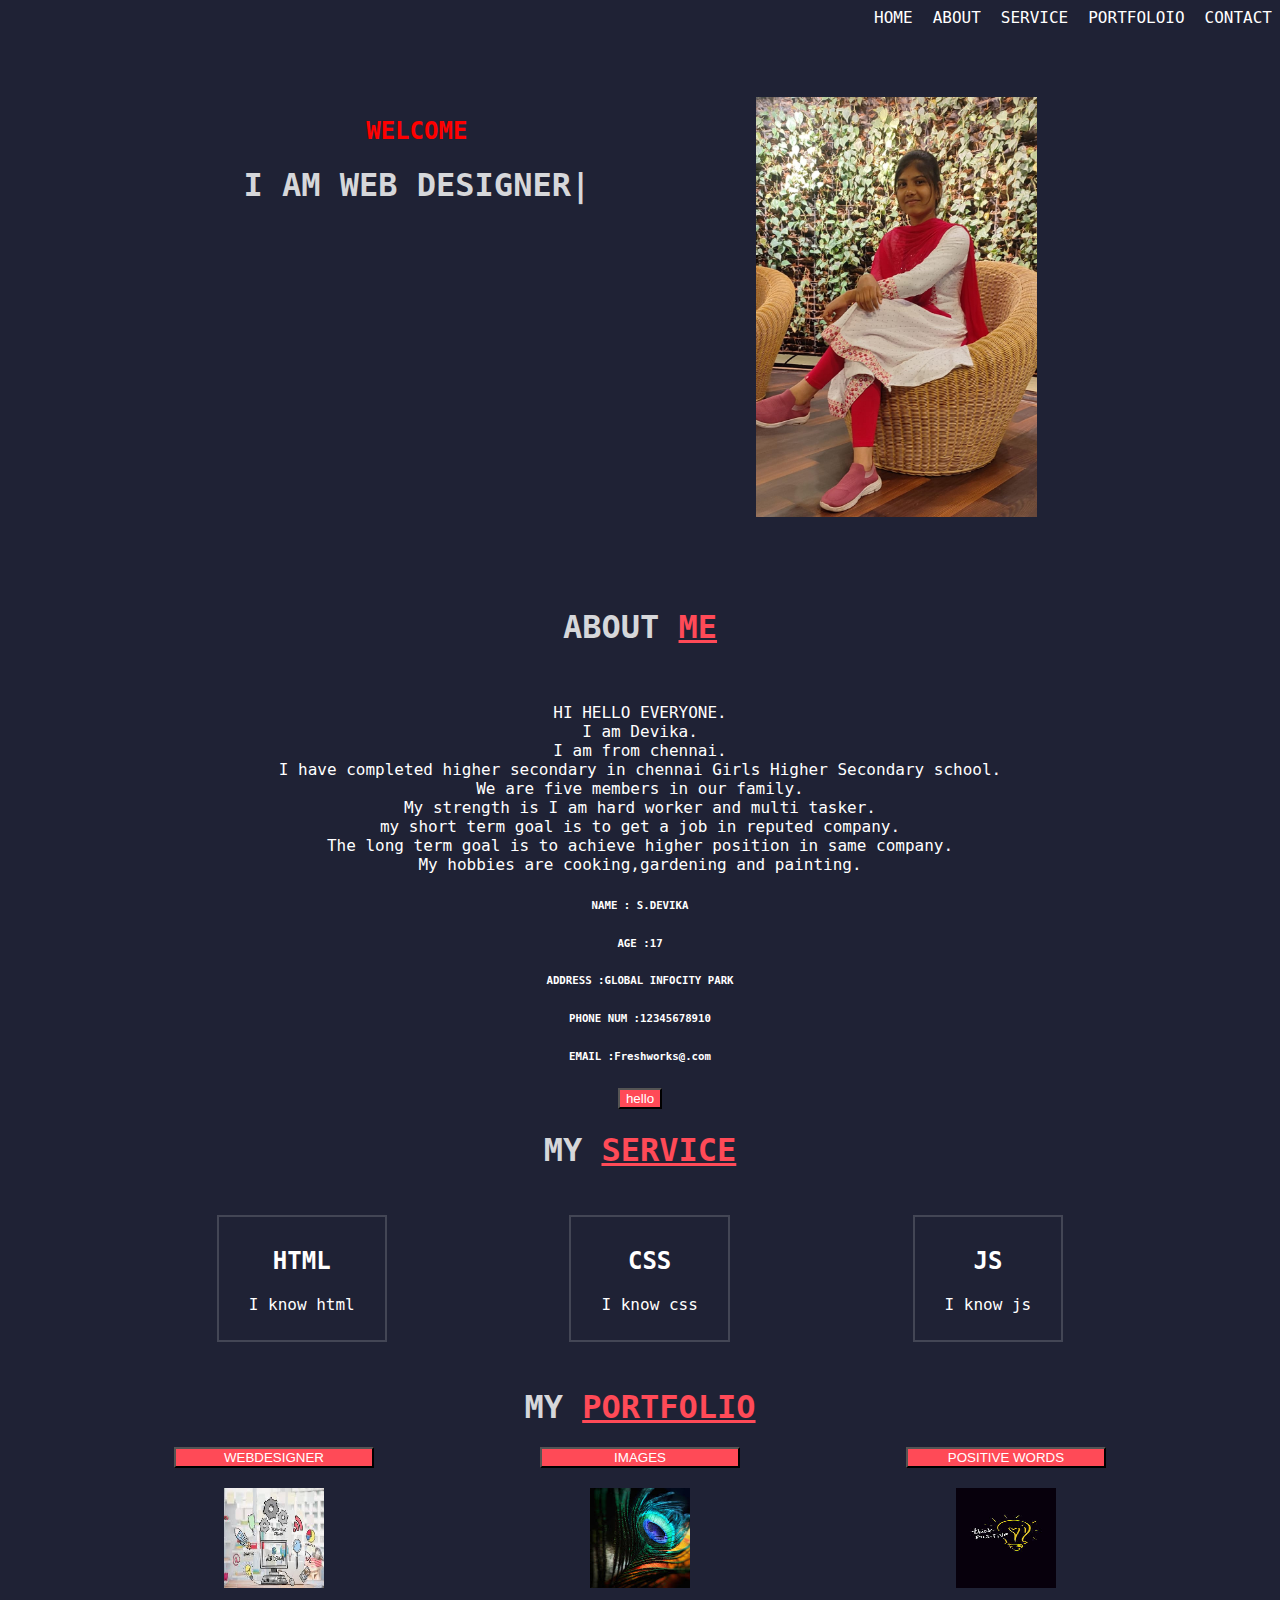
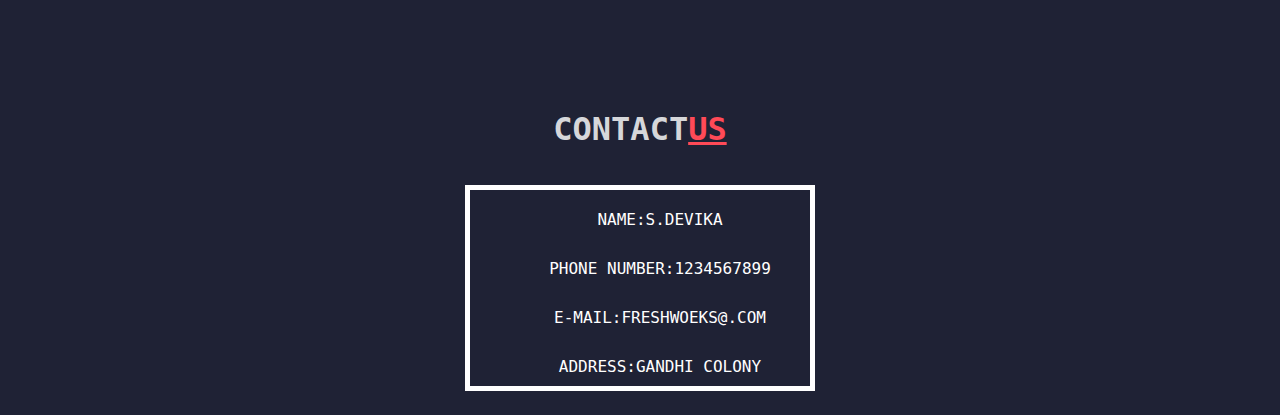
==== index.html @ 0e7794ff "message" ====
<!DOCTYPE html>
<html lang="en">
<head >
    <meta charset="UTF-8">
    <meta name="viewport" content="width=device-width, initial-scale=1.0">
    <title>PORTFOLIO</title>
    <link rel="stylesheet" href="style.css">
    <script src="https://fontawesome.com/icons/html5?f=brands&s=solid" crossorigin="anonymous"></script>
</head>
<body style="background-color:#1f2235;text-align: center;">
<header class="header">
        <nav class="navi">
        <a href="#para_1">HOME</a>
        <a href="#para_2">ABOUT</a>
        <a href="#para_3">SERVICE</a>
        <a href="#para_4">PORTFOLOIO</a>
        <a href="#para_5">CONTACT</a>
    </nav>
</header>
<main>
    <div>
    <section id="para_1">
        <div>
            <h2>WELCOME</h2>
    <h1>I AM WEB DESIGNER|</h1>
        </div>
        
    <img width="25%" height="40%" src="assets/images/WhatsApp Image 2024-08-28 at 3.57.57 PM.jpeg">
</section>
    

    <section id="para_2">
    <h1 id="AM">ABOUT <span style="color: rgb(255, 74, 87); text-decoration-line: underline;">ME</span></h1>
    <div><img src="" alt=""></div>
    <div>
        <div><P>HI HELLO EVERYONE.<br>

            I am Devika.<br>I am from  chennai.<br>I have completed higher secondary in chennai Girls Higher Secondary school.<br> We are five members in our family.<br>My strength is I am hard worker and multi tasker.<br> my short term goal is to get a job in reputed company.<br>The long term goal is to achieve higher position in same company.<br>My hobbies are cooking,gardening and painting.<br></P>
        <h6>NAME           : S.DEVIKA  </h6>
        <h6>AGE            :17    </h6>
        <h6>ADDRESS        :GLOBAL INFOCITY PARK</h6>
        <h6>PHONE NUM      :12345678910</h6>
        <h6>EMAIL          :Freshworks@.com</h6>
        <button>hello</button>
        </div>
    </div>
    
    </section>


<section id="para_3">
      <h1 id="ms">MY <span style="color: rgb(255, 74, 87); text-decoration-line: underline;">SERVICE</span></h1>
      <div class="ser">
        <div class="box">
            <h2>HTML</h2>
            <p>I know html</p>
        </div>
        <div class="box">
            <h2>CSS</h2>
            <p>I know css</p>
        </div>
        <div class="box">
            <h2>JS</h2> 
            <p>I know js</p>
        </div>
      </div>
      </section>
<section id="para_4">
  <h1 id="mp">MY <span style="color: rgb(255, 74, 87); text-decoration-line: underline;">PORTFOLIO</span></h1></h1>
       <div class="btn">
        <button>WEBDESIGNER</button>
        <button>IMAGES</button>
        <button>POSITIVE WORDS</button>
        </div>
    
        <div class="images">
            <div class="img1"><img src="assets/images/web designer.jpg" height="100px" width="100px"></div>
            <div class="img1"><img src="assets/images/nature.jpg" height="100px" width="100px"></div>
           <div class="img1"><img src="assets/images/positive.jpg" height="100px" width="100px"></div>
        </div>
    <section id="para_5">
        <h1 id="cu">CONTACT<span style="color:rgb(255, 74, 87);text-decoration-line:underline;">US</span></h1>
        <div class="son"><ul>
            <li>NAME:S.DEVIKA</li>
            <li>PHONE NUMBER:1234567899</li>
            <li>E-MAIL:FRESHWOEKS@.COM</li>
            <li>ADDRESS:GANDHI COLONY</li>
        </ul>
    </div>
    </section>
        
        

    
</select>
</main>  
</body> 
        
</html>
---- style.css ----
body{
    font-family: "monospace";
}
section>h2{
    color:red
}
h1{
    color:#d6d7da;
}
#para_1{
display:flex;
justify-content: space-evenly;
color:red;
padding:70px;
}
#para_2{
   color: white;
}
button{
    background-color: rgb(255, 74, 87);
    color: white;
}
.header{
    display: flex;
    justify-content: end;
}
.navi{
    display: flex;
    justify-content: space-between;
    gap: 20px;
}
.navi a{
    color: white;
    text-decoration: none;
}
#ms{
   text-align: center;
}
.ser{
    display: flex;
    justify-content: space-evenly;
    margin: 36px;
}
.box{
    border: 2px solid rgb(67, 70, 85);
    text-align: center;
    margin: 10px;
    padding: 10px 30px 10px 30px;
    color: white;
}
.box{
    text-align: center;

}
#mp{
    text-align: center;
}
.btn{
    display: flex;
    justify-content: space-evenly;
    margin-bottom:  20px;
}
.btn>button{
    width: 200px;
}
.images{
    display:flex;
    justify-content: space-evenly;
}
.img1{
    width: 200px;
    height: 200px;
}
#para_5{
  color: white;
  text-align: center;
}
ul{
    list-style-type: none;
    border: solid 5px white;
    width: 300px;
    text-align: center;
}
li{
    padding: 10px;
    margin-top:10px;
    box-sizing: border-box;
}
.son{
    display: flex;
    justify-content: center;

}
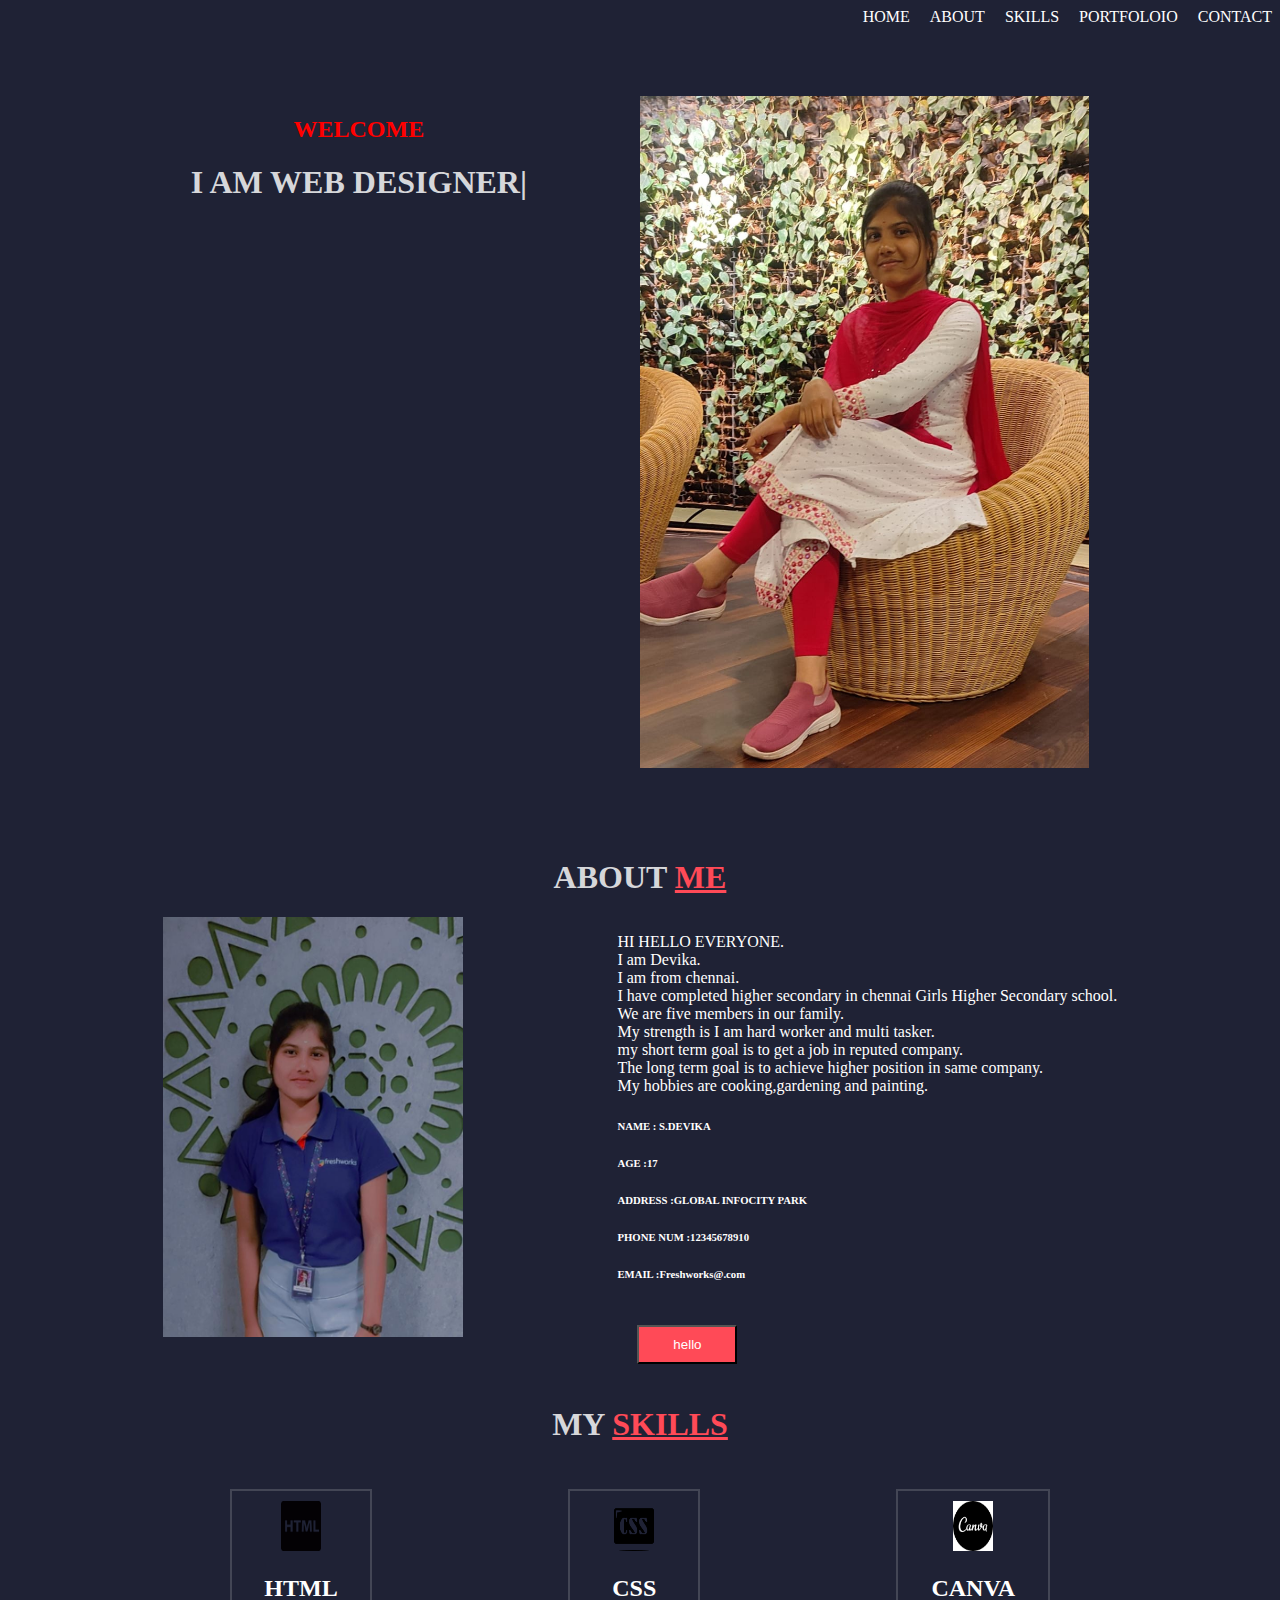
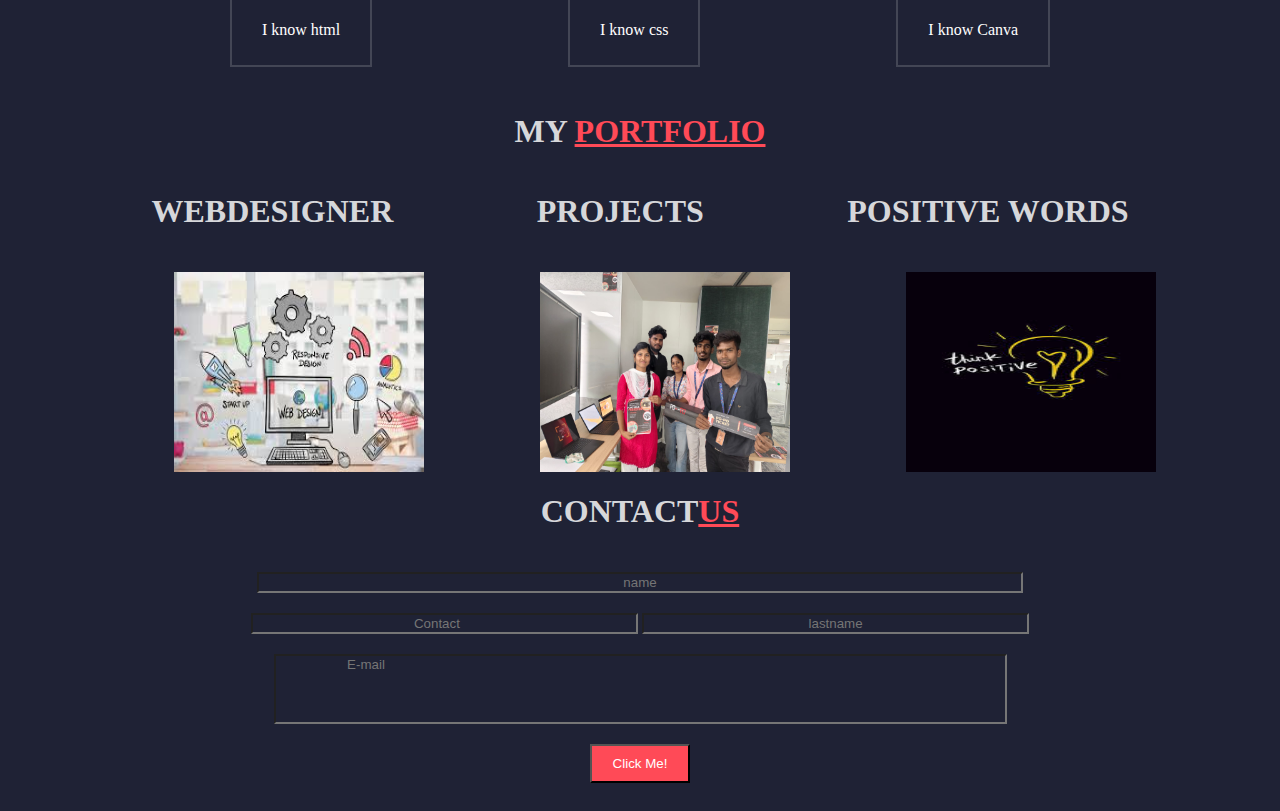
==== commit 53dd8651: "portfolio" ====
--- a/index.html
+++ b/index.html
@@ -12,7 +12,7 @@
         <nav class="navi">
         <a href="#para_1">HOME</a>
         <a href="#para_2">ABOUT</a>
-        <a href="#para_3">SERVICE</a>
+        <a href="#para_3">SKILLS</a>
         <a href="#para_4">PORTFOLOIO</a>
         <a href="#para_5">CONTACT</a>
     </nav>
@@ -25,15 +25,18 @@
     <h1>I AM WEB DESIGNER|</h1>
         </div>
         
-    <img width="25%" height="40%" src="assets/images/WhatsApp Image 2024-08-28 at 3.57.57 PM.jpeg">
+    <img width="40%" height="40%" src="assets/images/WhatsApp Image 2024-08-28 at 3.57.57 PM.jpeg">
 </section>
     
 
     <section id="para_2">
     <h1 id="AM">ABOUT <span style="color: rgb(255, 74, 87); text-decoration-line: underline;">ME</span></h1>
-    <div><img src="" alt=""></div>
-    <div>
-        <div><P>HI HELLO EVERYONE.<br>
+    <div class="AM">
+        <div class="am_one">
+            <img width="20%" height="20%" src="assets/images/c6574fb0-5e20-4156-87b8-3ecba94fe466.jpg">
+        </div>
+        <div class="am_two">
+            <P>HI HELLO EVERYONE.<br>
 
             I am Devika.<br>I am from  chennai.<br>I have completed higher secondary in chennai Girls Higher Secondary school.<br> We are five members in our family.<br>My strength is I am hard worker and multi tasker.<br> my short term goal is to get a job in reputed company.<br>The long term goal is to achieve higher position in same company.<br>My hobbies are cooking,gardening and painting.<br></P>
         <h6>NAME           : S.DEVIKA  </h6>
@@ -49,43 +52,56 @@
 
 
 <section id="para_3">
-      <h1 id="ms">MY <span style="color: rgb(255, 74, 87); text-decoration-line: underline;">SERVICE</span></h1>
+      <h1 id="MS">MY <span style="color: rgb(255, 74, 87); text-decoration-line: underline;">SKILLS</span></h1>
       <div class="ser">
         <div class="box">
+            <img src="assets/images/html.png" width="40px" height="50px">
             <h2>HTML</h2>
             <p>I know html</p>
         </div>
         <div class="box">
+            <img src="assets/images/css.png" width="40px" height="50px">
             <h2>CSS</h2>
             <p>I know css</p>
         </div>
         <div class="box">
-            <h2>JS</h2> 
-            <p>I know js</p>
+            <img src="assets/images/canva.png" width="40px" height="50px">
+            <h2>CANVA</h2> 
+            <p>I know Canva</p>
         </div>
       </div>
       </section>
 <section id="para_4">
   <h1 id="mp">MY <span style="color: rgb(255, 74, 87); text-decoration-line: underline;">PORTFOLIO</span></h1></h1>
        <div class="btn">
-        <button>WEBDESIGNER</button>
-        <button>IMAGES</button>
-        <button>POSITIVE WORDS</button>
+        <h1>WEBDESIGNER</h1>
+        <h1>PROJECTS</h1>
+        <h1>POSITIVE WORDS</h1>
         </div>
     
         <div class="images">
-            <div class="img1"><img src="assets/images/web designer.jpg" height="100px" width="100px"></div>
-            <div class="img1"><img src="assets/images/nature.jpg" height="100px" width="100px"></div>
-           <div class="img1"><img src="assets/images/positive.jpg" height="100px" width="100px"></div>
+            <div class="img1"><img src="assets/images/web designer.jpg" height="200px" width="250px"></div>
+            <div class="img1"><img src="assets/images/GROUP.jpg" height="200px" width="250px"></div>
+           <div class="img1"><img src="assets/images/positive.jpg" height="200px" width="250px"></div>
         </div>
     <section id="para_5">
         <h1 id="cu">CONTACT<span style="color:rgb(255, 74, 87);text-decoration-line:underline;">US</span></h1>
-        <div class="son"><ul>
-            <li>NAME:S.DEVIKA</li>
-            <li>PHONE NUMBER:1234567899</li>
-            <li>E-MAIL:FRESHWOEKS@.COM</li>
-            <li>ADDRESS:GANDHI COLONY</li>
-        </ul>
+        <div class="son">
+            <form>
+                <div>
+                    <input class="name" type="text" placeholder="name">
+                </div>
+                <div>
+                    <input class="name2" type="Number" placeholder="Contact">
+                    <input class="name2" type="text" placeholder="lastname">
+                </div>
+                <div>
+                    <input class="name3" type="text" placeholder="E-mail">
+
+                </div>
+                 </form>
+                 <button type="button">Click Me!</button>
+
     </div>
     </section>
         
--- a/style.css
+++ b/style.css
@@ -1,5 +1,5 @@
 body{
-    font-family: "monospace";
+    font-family:Cambria, Cochin, Georgia, Times, 'Times New Roman', serif;
 }
 section>h2{
     color:red
@@ -33,6 +33,9 @@
     color: white;
     text-decoration: none;
 }
+.navi a:hover{
+    color: aqua;
+}
 #ms{
    text-align: center;
 }
@@ -50,6 +53,7 @@
 }
 .box{
     text-align: center;
+    height:100%;
 
 }
 #mp{
@@ -75,21 +79,44 @@
   color: white;
   text-align: center;
 }
-ul{
-    list-style-type: none;
-    border: solid 5px white;
-    width: 300px;
+.son{
     text-align: center;
 }
-li{
-    padding: 10px;
-    margin-top:10px;
-    box-sizing: border-box;
+.AM{
+    display: flex;
+    justify-content: space-evenly;
 }
-.son{
-    display: flex;
-    justify-content: center;
-
+.am_one>img{
+   width: 300px;
+   height: 420px;
+}
+.am_two{
+    text-align: start;
+}
+form input{
+    text-align: center;
+    background-color: #1f2235;
+}
+.name{
+    margin-top: 20px;
+    width: 60%;
+    color:#d6d7da;
+}
+.name2{
+    margin-top: 20px;
+    width:30%;
+    color:#d6d7da;
+}
+.name3{
+    margin-top: 20px;
+    padding-bottom:50px;
+    padding-right: 550px;
+    color:#d6d7da;
+}
+button{
+    padding:10px;
+    margin:20px;
+    width:100px;
 }
 
 
@@ -98,3 +125,6 @@
 
 
 
+
+
+
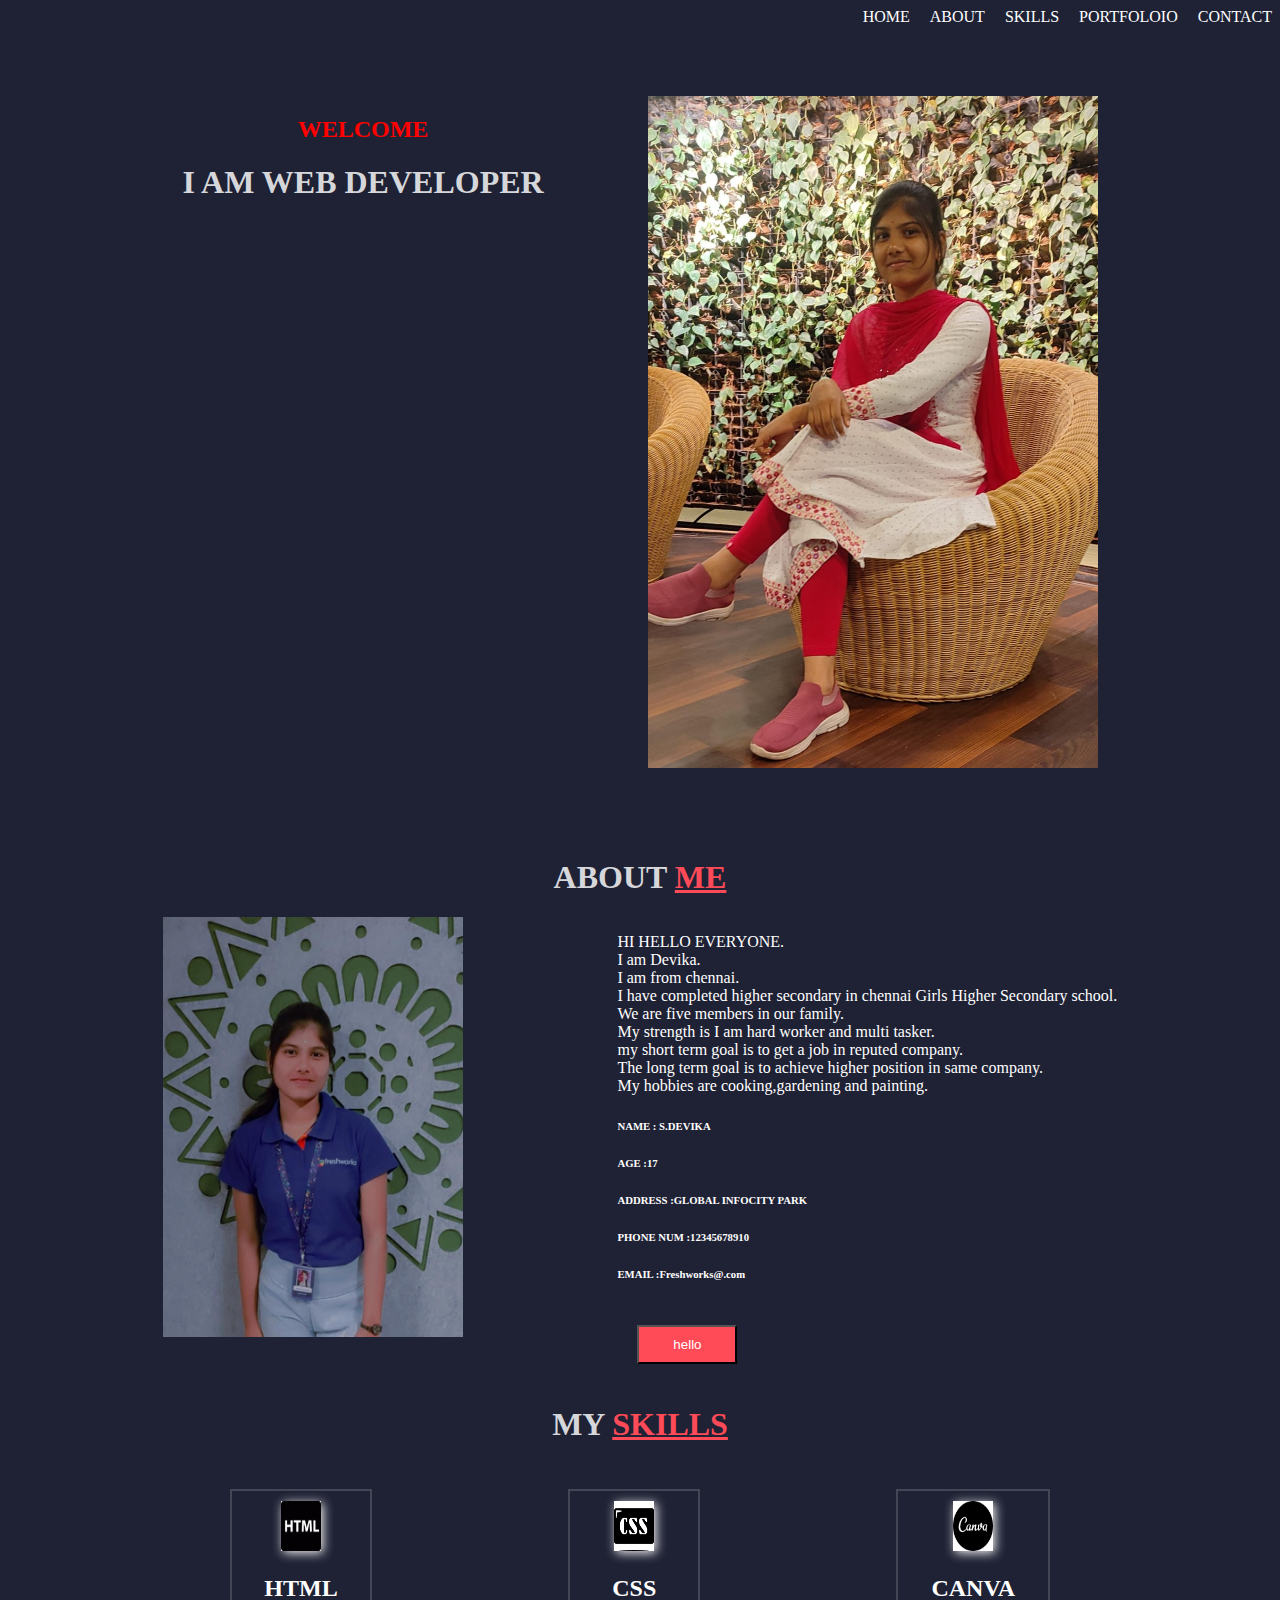
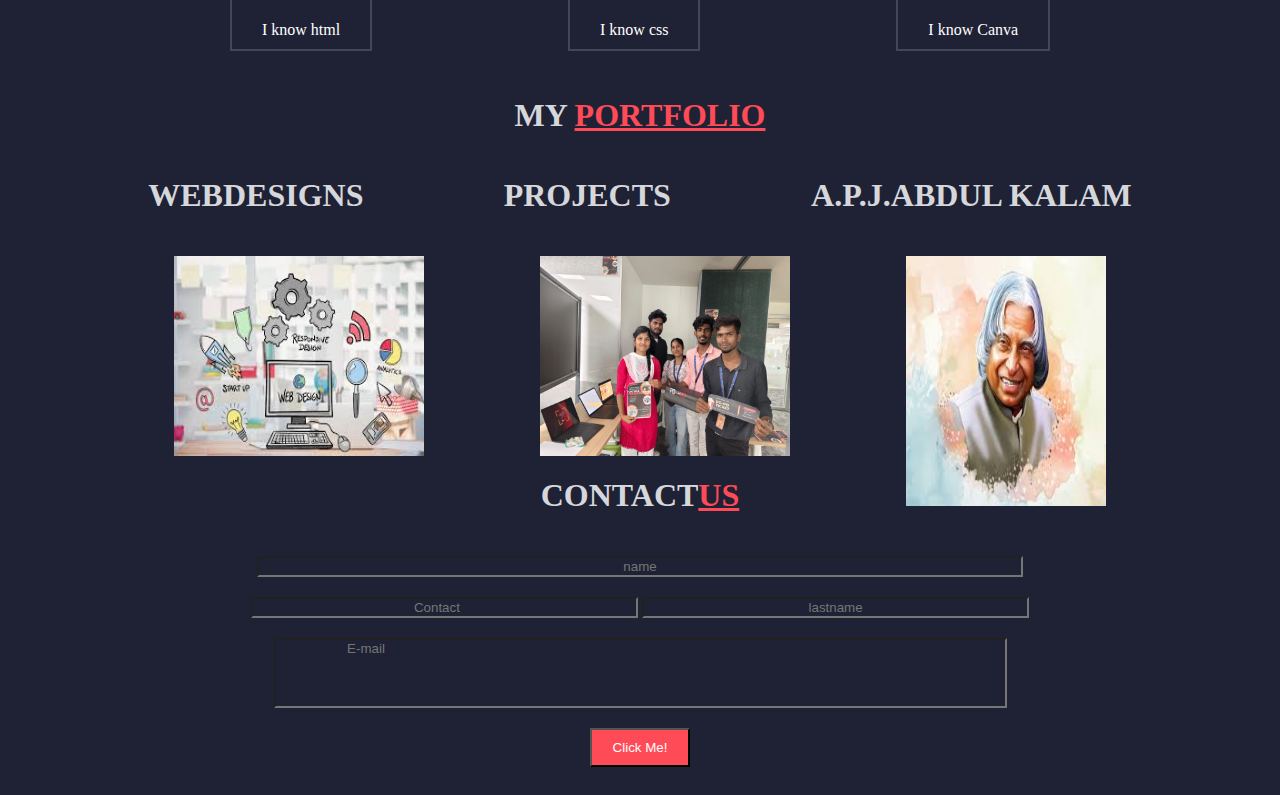
==== commit 0bcaba02: "modified portfolio project section" ====
--- a/index.html
+++ b/index.html
@@ -22,7 +22,7 @@
     <section id="para_1">
         <div>
             <h2>WELCOME</h2>
-    <h1>I AM WEB DESIGNER|</h1>
+    <h1>I AM WEB DEVELOPER</h1>
         </div>
         
     <img width="40%" height="40%" src="assets/images/WhatsApp Image 2024-08-28 at 3.57.57 PM.jpeg">
@@ -55,34 +55,36 @@
       <h1 id="MS">MY <span style="color: rgb(255, 74, 87); text-decoration-line: underline;">SKILLS</span></h1>
       <div class="ser">
         <div class="box">
-            <img src="assets/images/html.png" width="40px" height="50px">
+            <img class ="pic"src="assets/images/html.png" width="40px" height="50px">
             <h2>HTML</h2>
-            <p>I know html</p>
+            <a href="assets/pages/FSSA WEBSITE/index.html">I know html</a>
         </div>
         <div class="box">
-            <img src="assets/images/css.png" width="40px" height="50px">
+            <img class ="pic" src="assets/images/css.png" width="40px" height="50px">
             <h2>CSS</h2>
-            <p>I know css</p>
+            <a href="assets/pages/Weekly Assesment/assets/index.html">I know css</a>
         </div>
         <div class="box">
-            <img src="assets/images/canva.png" width="40px" height="50px">
+            <img class ="pic" src="assets/images/canva.png" width="40px" height="50px">
             <h2>CANVA</h2> 
-            <p>I know Canva</p>
+            <a href="https://www.canva.com/design/DAGMUcUGSZc/TY7VeCW9AZTRCJknWphlFQ/view?utm_content=DAGMUcUGSZc&utm_campaign=designshare&utm_medium=link&utm_source=editor">I know Canva</a>
         </div>
       </div>
       </section>
 <section id="para_4">
   <h1 id="mp">MY <span style="color: rgb(255, 74, 87); text-decoration-line: underline;">PORTFOLIO</span></h1></h1>
        <div class="btn">
-        <h1>WEBDESIGNER</h1>
+        <h1>WEBDESIGNS</h1>
         <h1>PROJECTS</h1>
-        <h1>POSITIVE WORDS</h1>
+        <h1>A.P.J.ABDUL KALAM</h1>
         </div>
     
         <div class="images">
             <div class="img1"><img src="assets/images/web designer.jpg" height="200px" width="250px"></div>
-            <div class="img1"><img src="assets/images/GROUP.jpg" height="200px" width="250px"></div>
-           <div class="img1"><img src="assets/images/positive.jpg" height="200px" width="250px"></div>
+            <div class="img1">
+            <a href="https://www.canva.com/design/DAGPDZwm83c/jML8AAYNq2wOk5bWKvQv4Q/edit?utm_content=DAGPDZwm83c&utm_campaign=designshare&utm_medium=link2&utm_source=sharebutton"><img src="assets/images/GROUP.jpg" height="200px" width="250px"></a></div>
+           <div class="img1"><a href="assets/pages/CSS.Retest/assets/index.html"><img src="assets/images/A.P.J ABDUL KALAM.jpg" height="250px" width="200px"></a></div>
+           
         </div>
     <section id="para_5">
         <h1 id="cu">CONTACT<span style="color:rgb(255, 74, 87);text-decoration-line:underline;">US</span></h1>
--- a/style.css
+++ b/style.css
@@ -29,7 +29,7 @@
     justify-content: space-between;
     gap: 20px;
 }
-.navi a{
+.navi a, a{
     color: white;
     text-decoration: none;
 }
@@ -54,7 +54,9 @@
 .box{
     text-align: center;
     height:100%;
-
+}
+.box:hover{
+    box-shadow: whitesmoke 2px 2px 10px;
 }
 #mp{
     text-align: center;
@@ -118,6 +120,11 @@
     margin:20px;
     width:100px;
 }
+.pic{
+    box-shadow: whitesmoke 2px 2px 10px;
+    border: whitesmoke;
+    background-color:white;
+}
 
 
 
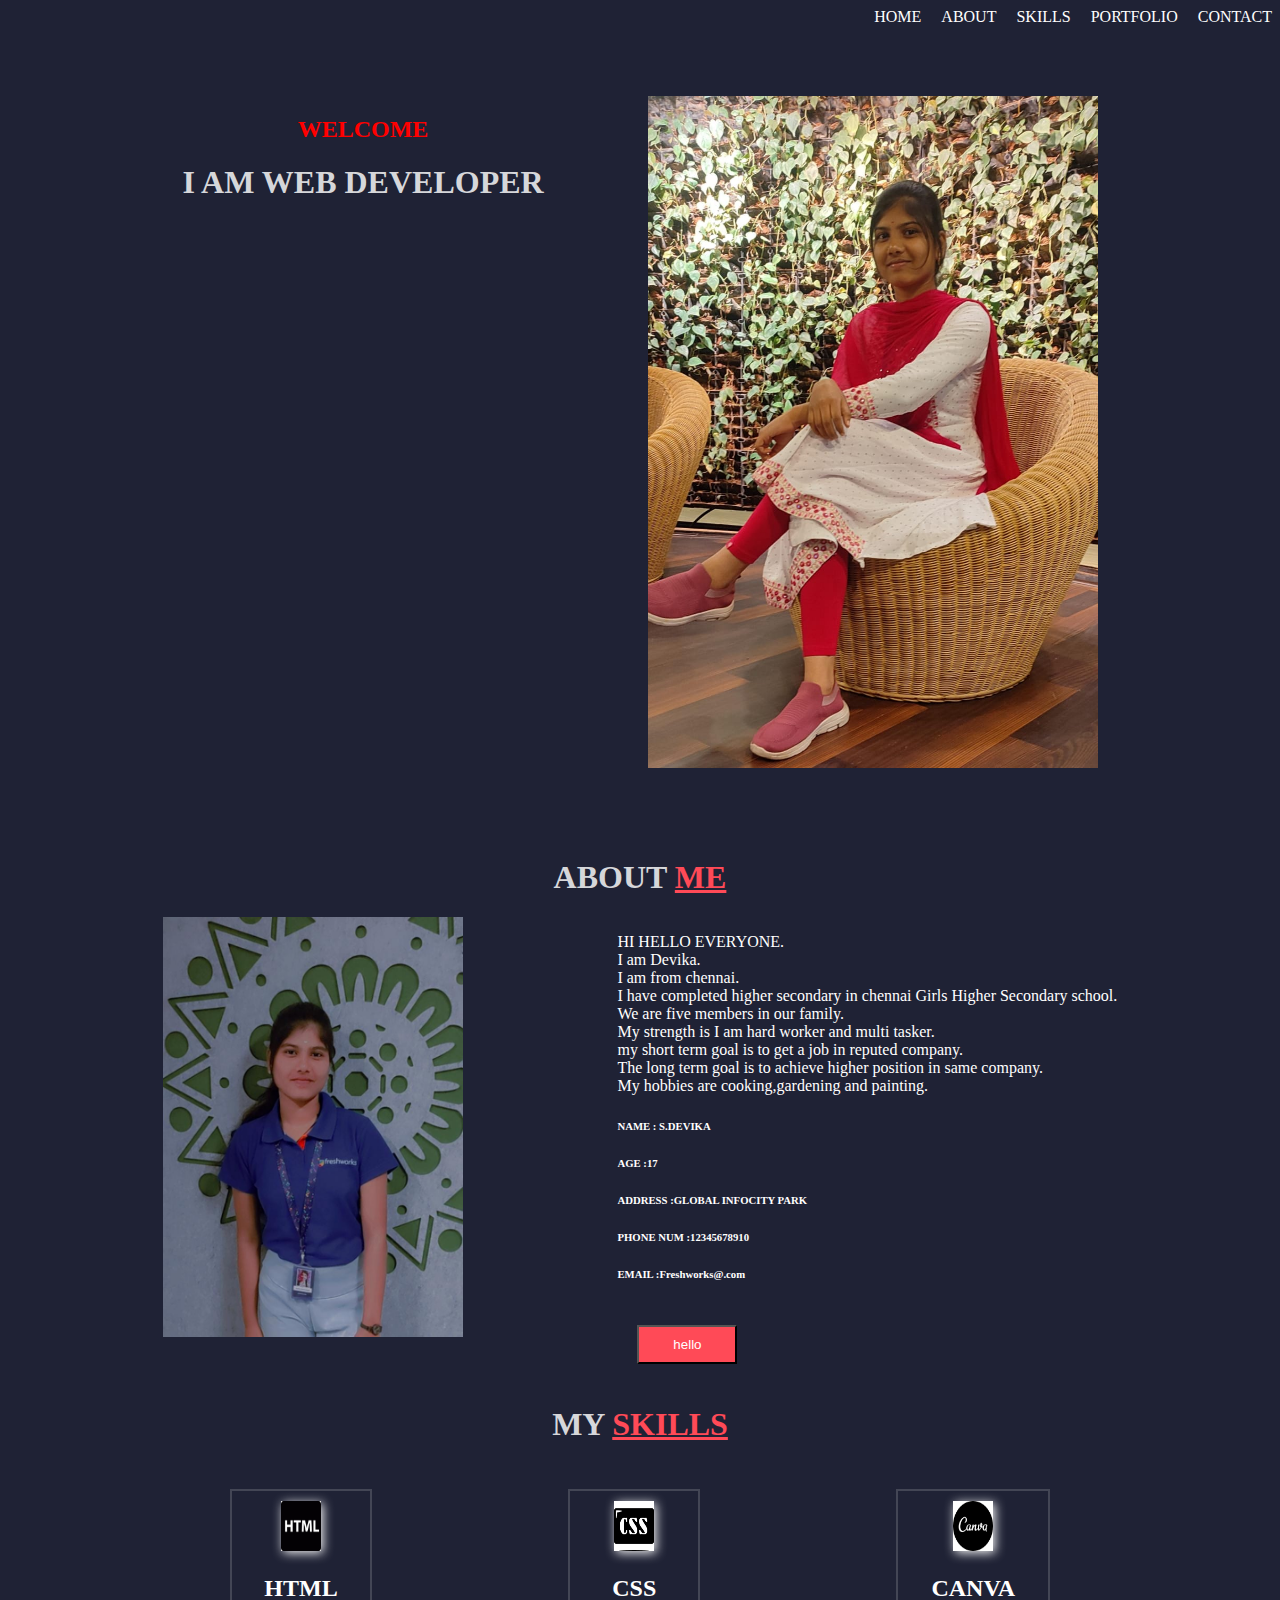
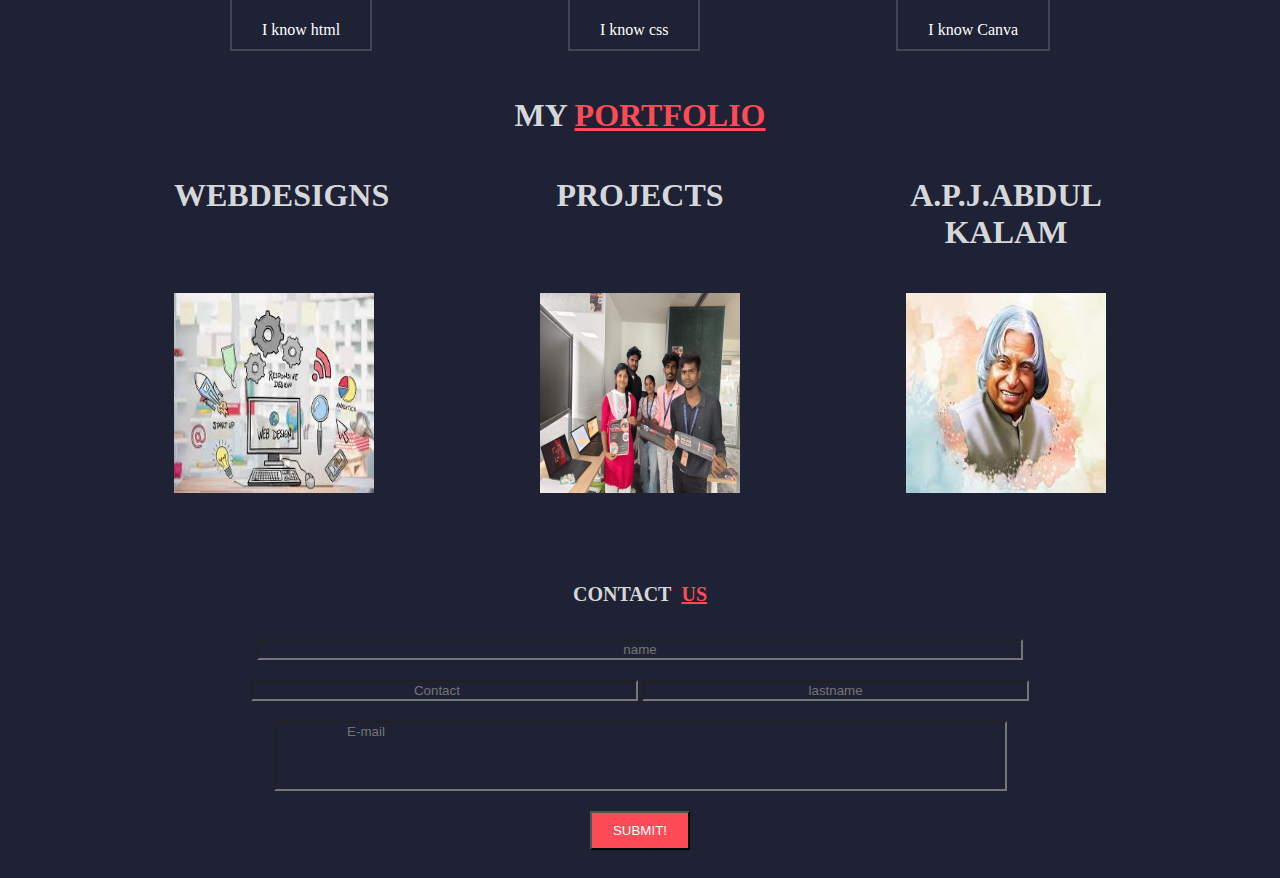
==== commit 5b32fce6: "create readme.md and modified image shadow-box" ====
--- a/index.html
+++ b/index.html
@@ -6,6 +6,9 @@
     <title>PORTFOLIO</title>
     <link rel="stylesheet" href="style.css">
     <script src="https://fontawesome.com/icons/html5?f=brands&s=solid" crossorigin="anonymous"></script>
+    <link rel="preconnect" href="https://fonts.googleapis.com">
+<link rel="preconnect" href="https://fonts.gstatic.com" crossorigin>
+<link href="https://fonts.googleapis.com/css2?family=Outfit:wght@100..900&display=swap" rel="stylesheet">
 </head>
 <body style="background-color:#1f2235;text-align: center;">
 <header class="header">
@@ -13,7 +16,7 @@
         <a href="#para_1">HOME</a>
         <a href="#para_2">ABOUT</a>
         <a href="#para_3">SKILLS</a>
-        <a href="#para_4">PORTFOLOIO</a>
+        <a href="#para_4">PORTFOLIO</a>
         <a href="#para_5">CONTACT</a>
     </nav>
 </header>
@@ -74,20 +77,20 @@
 <section id="para_4">
   <h1 id="mp">MY <span style="color: rgb(255, 74, 87); text-decoration-line: underline;">PORTFOLIO</span></h1></h1>
        <div class="btn">
-        <h1>WEBDESIGNS</h1>
-        <h1>PROJECTS</h1>
-        <h1>A.P.J.ABDUL KALAM</h1>
+        <h1 style="width: 200px;">WEBDESIGNS</h1>
+        <h1 style="width: 200px;">PROJECTS</h1>
+        <h1 style="width: 200px;">A.P.J.ABDUL KALAM</h1>
         </div>
     
         <div class="images">
-            <div class="img1"><img src="assets/images/web designer.jpg" height="200px" width="250px"></div>
+            <div class="img1"><img src="assets/images/web designer.jpg" height="200px" width="200px"></div>
             <div class="img1">
-            <a href="https://www.canva.com/design/DAGPDZwm83c/jML8AAYNq2wOk5bWKvQv4Q/edit?utm_content=DAGPDZwm83c&utm_campaign=designshare&utm_medium=link2&utm_source=sharebutton"><img src="assets/images/GROUP.jpg" height="200px" width="250px"></a></div>
-           <div class="img1"><a href="assets/pages/CSS.Retest/assets/index.html"><img src="assets/images/A.P.J ABDUL KALAM.jpg" height="250px" width="200px"></a></div>
+            <a href="https://www.canva.com/design/DAGPDZwm83c/jML8AAYNq2wOk5bWKvQv4Q/edit?utm_content=DAGPDZwm83c&utm_campaign=designshare&utm_medium=link2&utm_source=sharebutton" target="_blank"></a><img src="assets/images/GROUP.jpg" height="200px" width="200px"></a></div>
+           <div class="img1"><a href="assets/pages/CSS.Retest/assets/index.html" target="_blank"><img src="assets/images/A.P.J ABDUL KALAM.jpg" height="200px" width="200px"></a></div>
            
         </div>
     <section id="para_5">
-        <h1 id="cu">CONTACT<span style="color:rgb(255, 74, 87);text-decoration-line:underline;">US</span></h1>
+        <h1 id="cu">CONTACT<span style="color:rgb(255, 74, 87);text-decoration-line:underline; padding-left: 10px;" >US</span></h1>
         <div class="son">
             <form>
                 <div>
@@ -102,7 +105,7 @@
 
                 </div>
                  </form>
-                 <button type="button">Click Me!</button>
+                 <button type="button">SUBMIT!</button>
 
     </div>
     </section>
--- a/style.css
+++ b/style.css
@@ -1,6 +1,7 @@
 body{
     font-family:Cambria, Cochin, Georgia, Times, 'Times New Roman', serif;
 }
+
 section>h2{
     color:red
 }
@@ -72,15 +73,20 @@
 .images{
     display:flex;
     justify-content: space-evenly;
+    margin-bottom: 90px;
 }
 .img1{
     width: 200px;
     height: 200px;
 }
+.img1:hover{
+    box-shadow:whitesmoke 5px 5px 20px;
+}
 #para_5{
   color: white;
   text-align: center;
 }
+
 .son{
     text-align: center;
 }
@@ -99,6 +105,7 @@
     text-align: center;
     background-color: #1f2235;
 }
+
 .name{
     margin-top: 20px;
     width: 60%;
@@ -120,10 +127,25 @@
     margin:20px;
     width:100px;
 }
+button:hover{
+    box-shadow:#ff4a57 2px 2px 10px;
+}
 .pic{
     box-shadow: whitesmoke 2px 2px 10px;
     border: whitesmoke;
     background-color:white;
+}
+#cu{
+    font-size: 20px;
+}
+.name3:hover{
+    box-shadow: whitesmoke 2px 2px 10px;
+}
+.name2:hover{
+    box-shadow: whitesmoke 2px 2px 10px;
+}
+.name:hover{
+    box-shadow: whitesmoke 2px 2px 10px;
 }
 
 
@@ -135,3 +157,4 @@
 
 
 
+
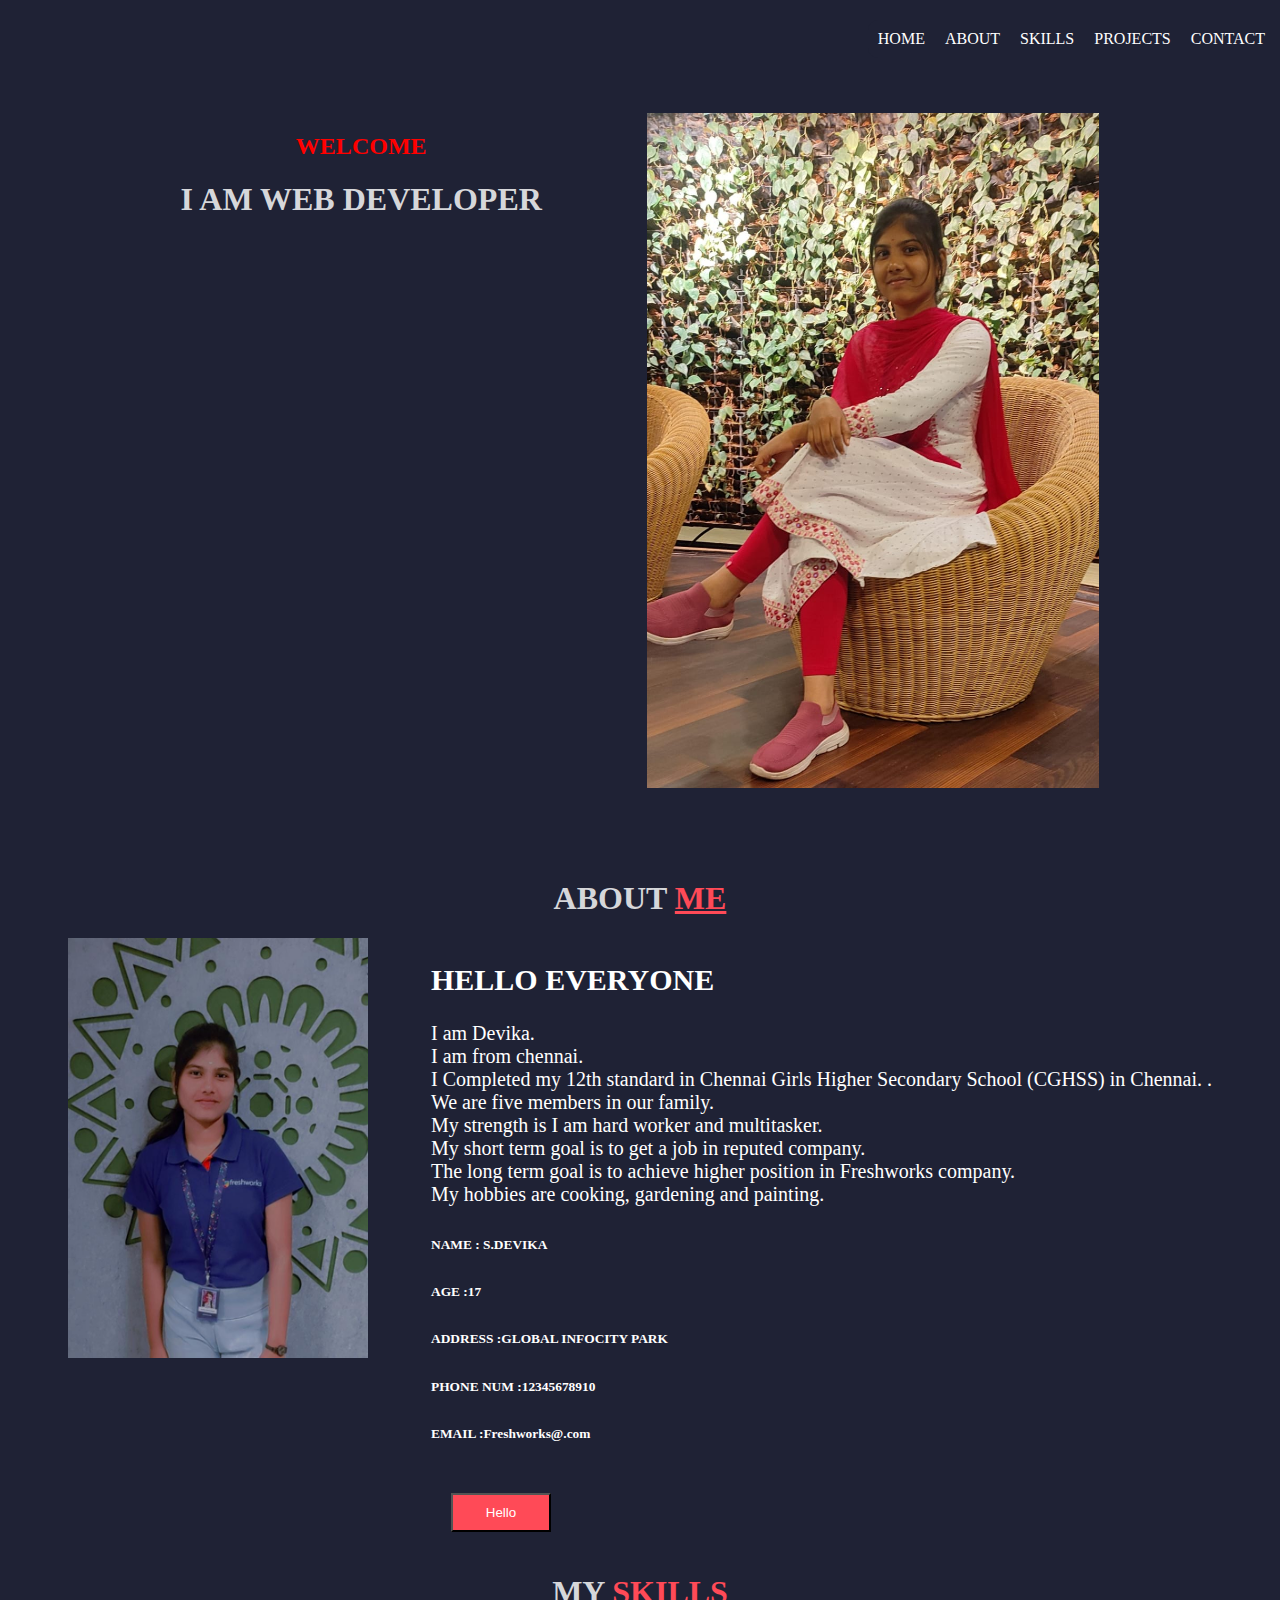
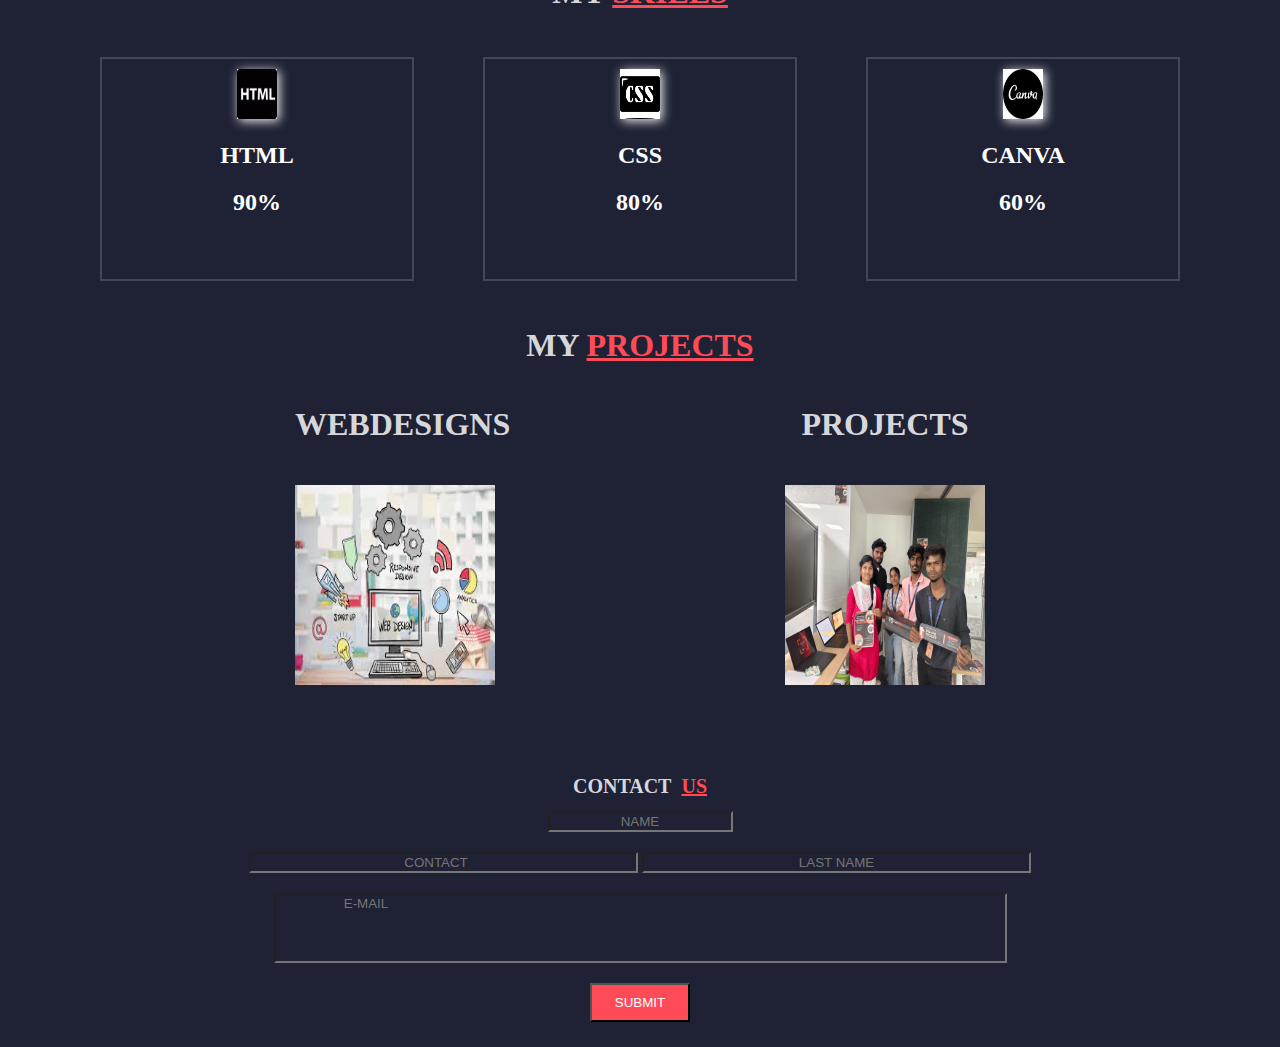
==== commit 28367238: "modify the skill and projects nav bar and about me" ====
--- a/index.html
+++ b/index.html
@@ -16,7 +16,7 @@
         <a href="#para_1">HOME</a>
         <a href="#para_2">ABOUT</a>
         <a href="#para_3">SKILLS</a>
-        <a href="#para_4">PORTFOLIO</a>
+        <a href="#para_4">PROJECTS</a>
         <a href="#para_5">CONTACT</a>
     </nav>
 </header>
@@ -39,15 +39,15 @@
             <img width="20%" height="20%" src="assets/images/c6574fb0-5e20-4156-87b8-3ecba94fe466.jpg">
         </div>
         <div class="am_two">
-            <P>HI HELLO EVERYONE.<br>
+            <h2>HELLO EVERYONE</h2>
 
-            I am Devika.<br>I am from  chennai.<br>I have completed higher secondary in chennai Girls Higher Secondary school.<br> We are five members in our family.<br>My strength is I am hard worker and multi tasker.<br> my short term goal is to get a job in reputed company.<br>The long term goal is to achieve higher position in same company.<br>My hobbies are cooking,gardening and painting.<br></P>
+            <p>I am Devika.<br>I am from  chennai.<br>I Completed my 12th standard in Chennai Girls Higher Secondary School (CGHSS) in Chennai.  .<br> We are five members in our family.<br>My strength is I am hard worker and multitasker.<br> My short term goal is to get a job in reputed company.<br>The long term goal is to achieve higher position in Freshworks company.<br>My hobbies are cooking, gardening and painting.<br></P>
         <h6>NAME           : S.DEVIKA  </h6>
         <h6>AGE            :17    </h6>
         <h6>ADDRESS        :GLOBAL INFOCITY PARK</h6>
         <h6>PHONE NUM      :12345678910</h6>
         <h6>EMAIL          :Freshworks@.com</h6>
-        <button>hello</button>
+        <button>Hello</button>
         </div>
     </div>
     
@@ -60,33 +60,31 @@
         <div class="box">
             <img class ="pic"src="assets/images/html.png" width="40px" height="50px">
             <h2>HTML</h2>
-            <a href="assets/pages/FSSA WEBSITE/index.html">I know html</a>
+            <a href="assets/pages/FSSA WEBSITE/index.html"><h2>90%</h2></a>
         </div>
         <div class="box">
             <img class ="pic" src="assets/images/css.png" width="40px" height="50px">
             <h2>CSS</h2>
-            <a href="assets/pages/Weekly Assesment/assets/index.html">I know css</a>
+            <a href="assets/pages/Weekly Assesment/assets/index.html"><h2>80%</h2></a>
         </div>
         <div class="box">
             <img class ="pic" src="assets/images/canva.png" width="40px" height="50px">
             <h2>CANVA</h2> 
-            <a href="https://www.canva.com/design/DAGMUcUGSZc/TY7VeCW9AZTRCJknWphlFQ/view?utm_content=DAGMUcUGSZc&utm_campaign=designshare&utm_medium=link&utm_source=editor">I know Canva</a>
+            <a href="https://www.canva.com/design/DAGMUcUGSZc/TY7VeCW9AZTRCJknWphlFQ/view?utm_content=DAGMUcUGSZc&utm_campaign=designshare&utm_medium=link&utm_source=editor"><h2>60%</h2></a>
         </div>
       </div>
       </section>
 <section id="para_4">
-  <h1 id="mp">MY <span style="color: rgb(255, 74, 87); text-decoration-line: underline;">PORTFOLIO</span></h1></h1>
+  <h1 id="mp">MY <span style="color: rgb(255, 74, 87); text-decoration-line: underline;">PROJECTS</span></h1></h1>
        <div class="btn">
         <h1 style="width: 200px;">WEBDESIGNS</h1>
         <h1 style="width: 200px;">PROJECTS</h1>
-        <h1 style="width: 200px;">A.P.J.ABDUL KALAM</h1>
         </div>
     
         <div class="images">
-            <div class="img1"><img src="assets/images/web designer.jpg" height="200px" width="200px"></div>
+            <div class="img1"><a href="assets/pages/CSS.Retest/assets/index.html" target="_blank"><img src="assets/images/web designer.jpg" height="200px" width="200px"></a></div>
             <div class="img1">
-            <a href="https://www.canva.com/design/DAGPDZwm83c/jML8AAYNq2wOk5bWKvQv4Q/edit?utm_content=DAGPDZwm83c&utm_campaign=designshare&utm_medium=link2&utm_source=sharebutton" target="_blank"></a><img src="assets/images/GROUP.jpg" height="200px" width="200px"></a></div>
-           <div class="img1"><a href="assets/pages/CSS.Retest/assets/index.html" target="_blank"><img src="assets/images/A.P.J ABDUL KALAM.jpg" height="200px" width="200px"></a></div>
+            <a href="https://www.canva.com/design/DAGPDZwm83c/jML8AAYNq2wOk5bWKvQv4Q/edit?utm_content=DAGPDZwm83c&utm_campaign=designshare&utm_medium=link2&utm_source=sharebutton" target="_blank"><img src="assets/images/GROUP.jpg" height="200px" width="200px"></a></div>
            
         </div>
     <section id="para_5">
@@ -94,18 +92,18 @@
         <div class="son">
             <form>
                 <div>
-                    <input class="name" type="text" placeholder="name">
+                    <input class="NAME" type="text" placeholder="NAME">
                 </div>
                 <div>
-                    <input class="name2" type="Number" placeholder="Contact">
-                    <input class="name2" type="text" placeholder="lastname">
+                    <input class="name2" type="Number" placeholder="CONTACT">
+                    <input class="name2" type="text" placeholder="LAST NAME">
                 </div>
                 <div>
-                    <input class="name3" type="text" placeholder="E-mail">
+                    <input class="name3" type="text" placeholder="E-MAIL">
 
                 </div>
                  </form>
-                 <button type="button">SUBMIT!</button>
+                 <button type="button">SUBMIT</button>
 
     </div>
     </section>
--- a/style.css
+++ b/style.css
@@ -1,5 +1,11 @@
 body{
     font-family:Cambria, Cochin, Georgia, Times, 'Times New Roman', serif;
+    margin: 0px;
+    padding: 5px;
+}
+html{
+    scroll-behavior: smooth;
+    
 }
 
 section>h2{
@@ -24,11 +30,18 @@
 .header{
     display: flex;
     justify-content: end;
-}
+    position: sticky;
+    top: 20px;
+    
 .navi{
     display: flex;
     justify-content: space-between;
     gap: 20px;
+    background-color: rgb(31, 34, 53);
+    padding:10px;
+    border-top-left-radius: 10px;
+    border-bottom-left-radius: 10px;
+}
 }
 .navi a, a{
     color: white;
@@ -54,7 +67,8 @@
 }
 .box{
     text-align: center;
-    height:100%;
+    height:200px;
+    width:250px;
 }
 .box:hover{
     box-shadow: whitesmoke 2px 2px 10px;
@@ -100,6 +114,7 @@
 }
 .am_two{
     text-align: start;
+    font-size:20px;
 }
 form input{
     text-align: center;
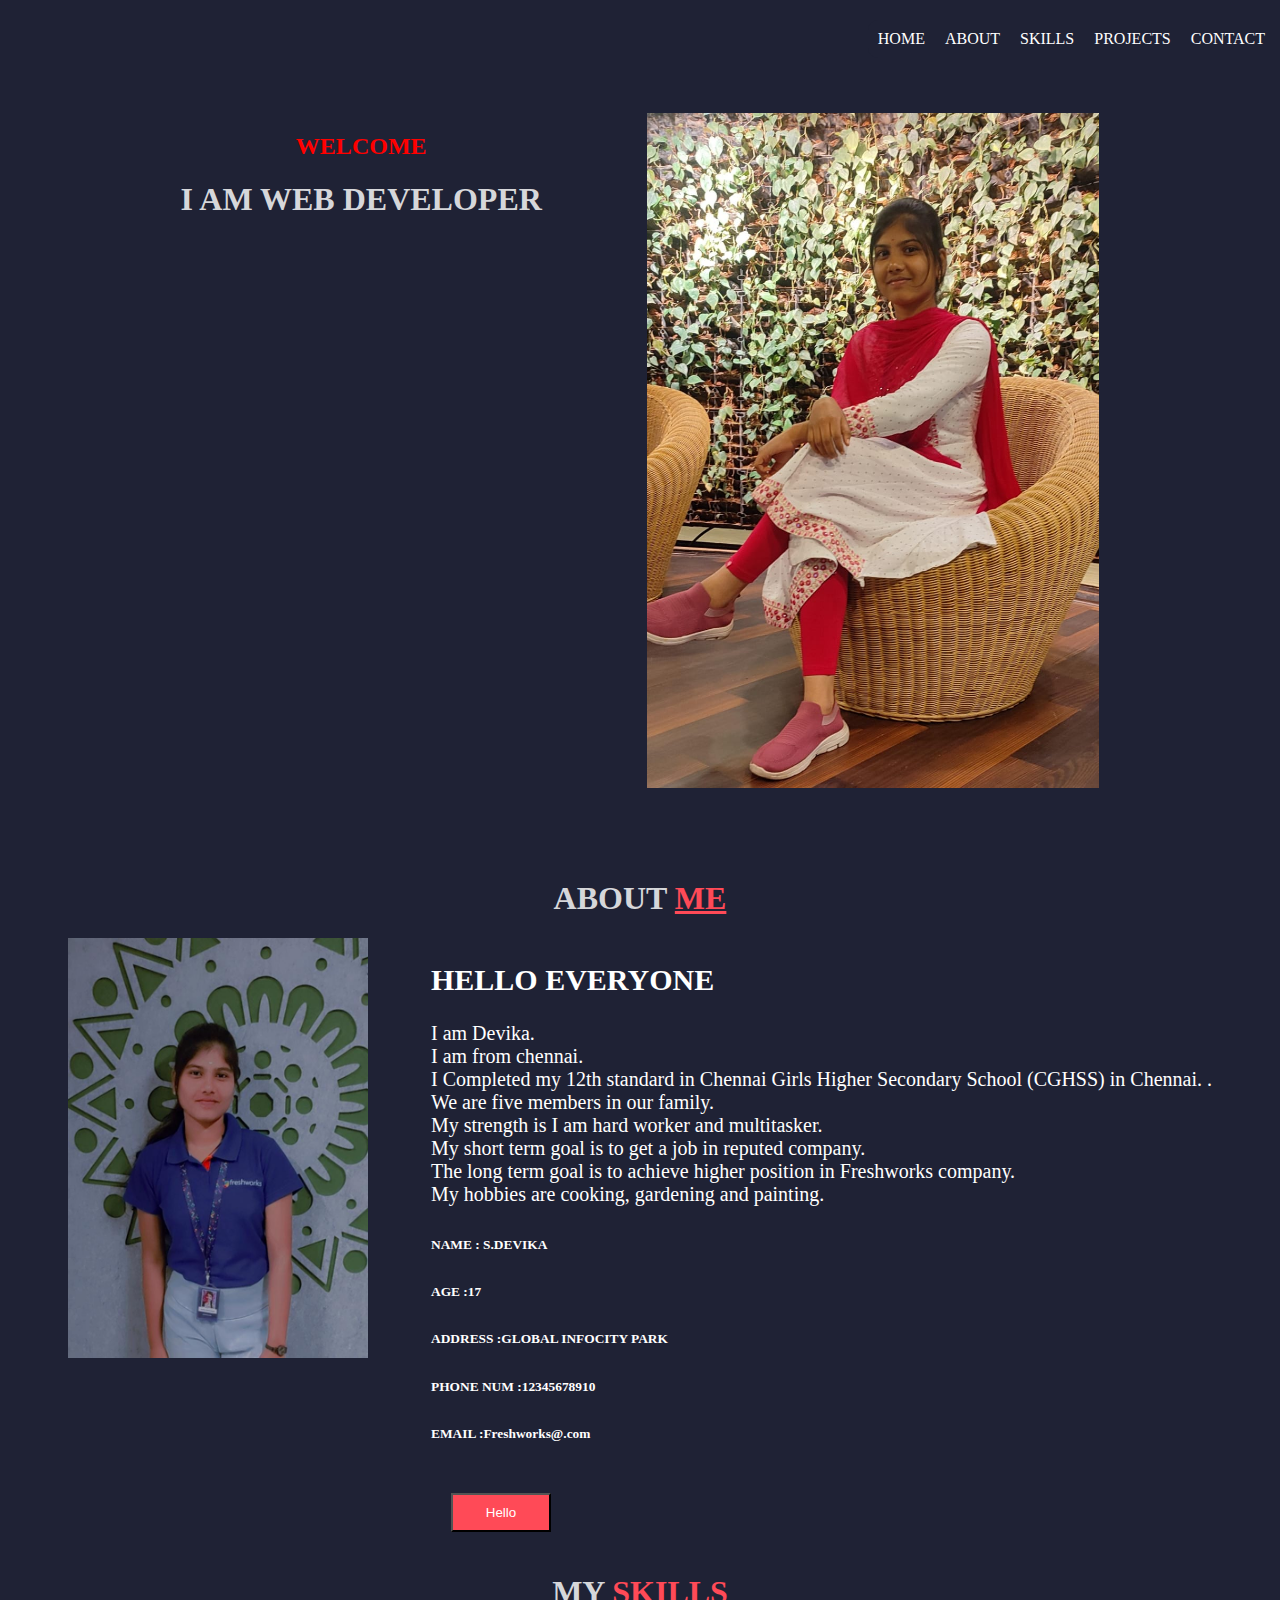
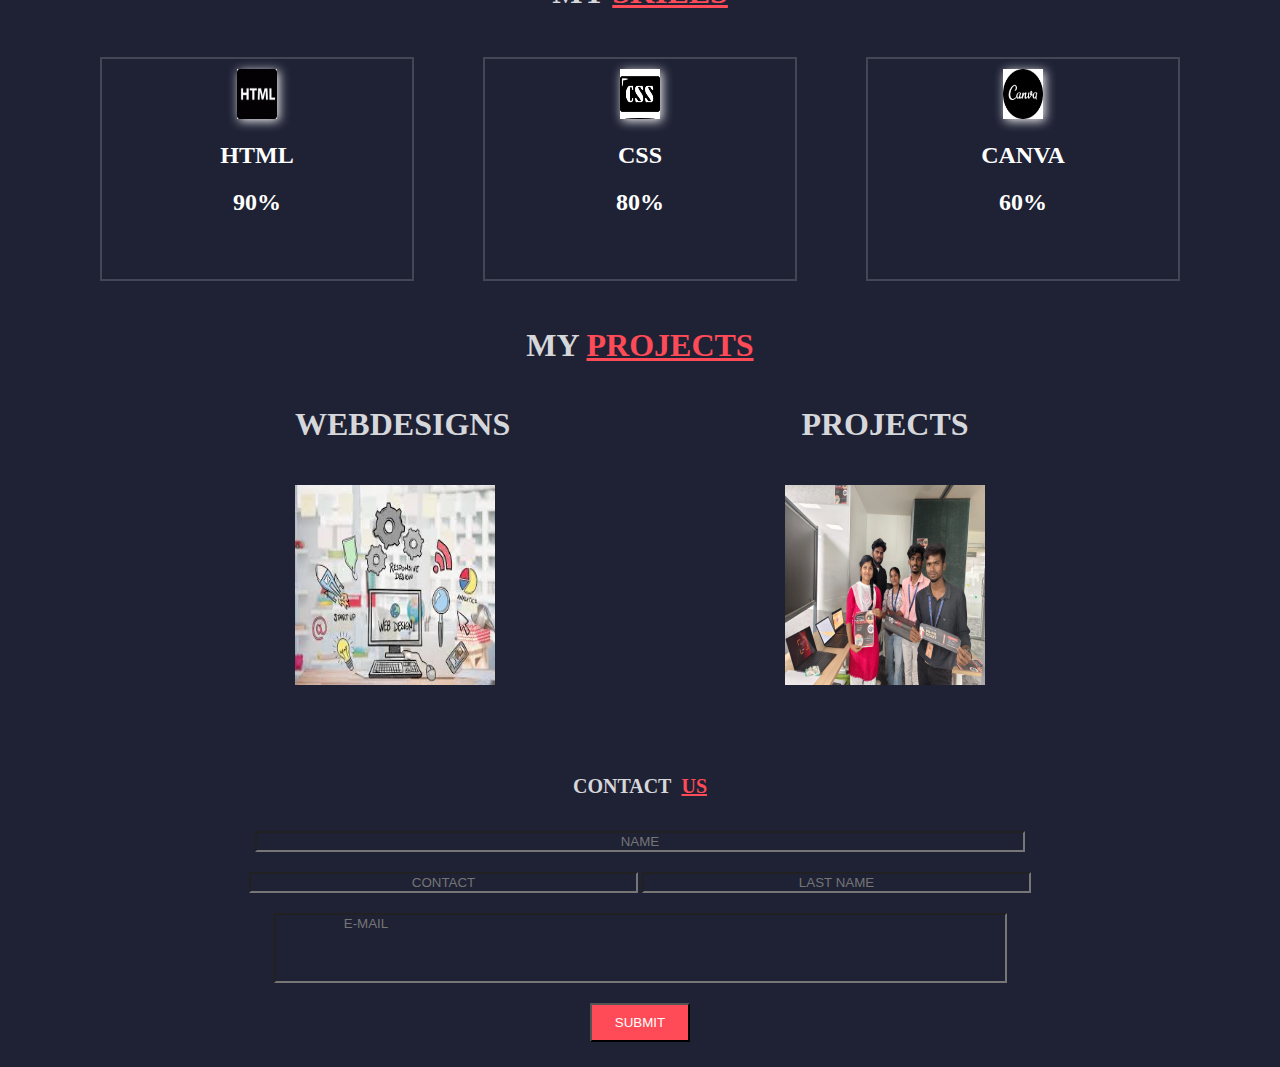
==== commit 67f72bc9: "contact changing number" ====
--- a/index.html
+++ b/index.html
@@ -92,10 +92,10 @@
         <div class="son">
             <form>
                 <div>
-                    <input class="NAME" type="text" placeholder="NAME">
+                    <input class="name" type="text" placeholder="NAME">
                 </div>
                 <div>
-                    <input class="name2" type="Number" placeholder="CONTACT">
+                    <input class="name2" type="text" placeholder="CONTACT">
                     <input class="name2" type="text" placeholder="LAST NAME">
                 </div>
                 <div>
--- a/style.css
+++ b/style.css
@@ -13,6 +13,7 @@
 }
 h1{
     color:#d6d7da;
+
 }
 #para_1{
 display:flex;
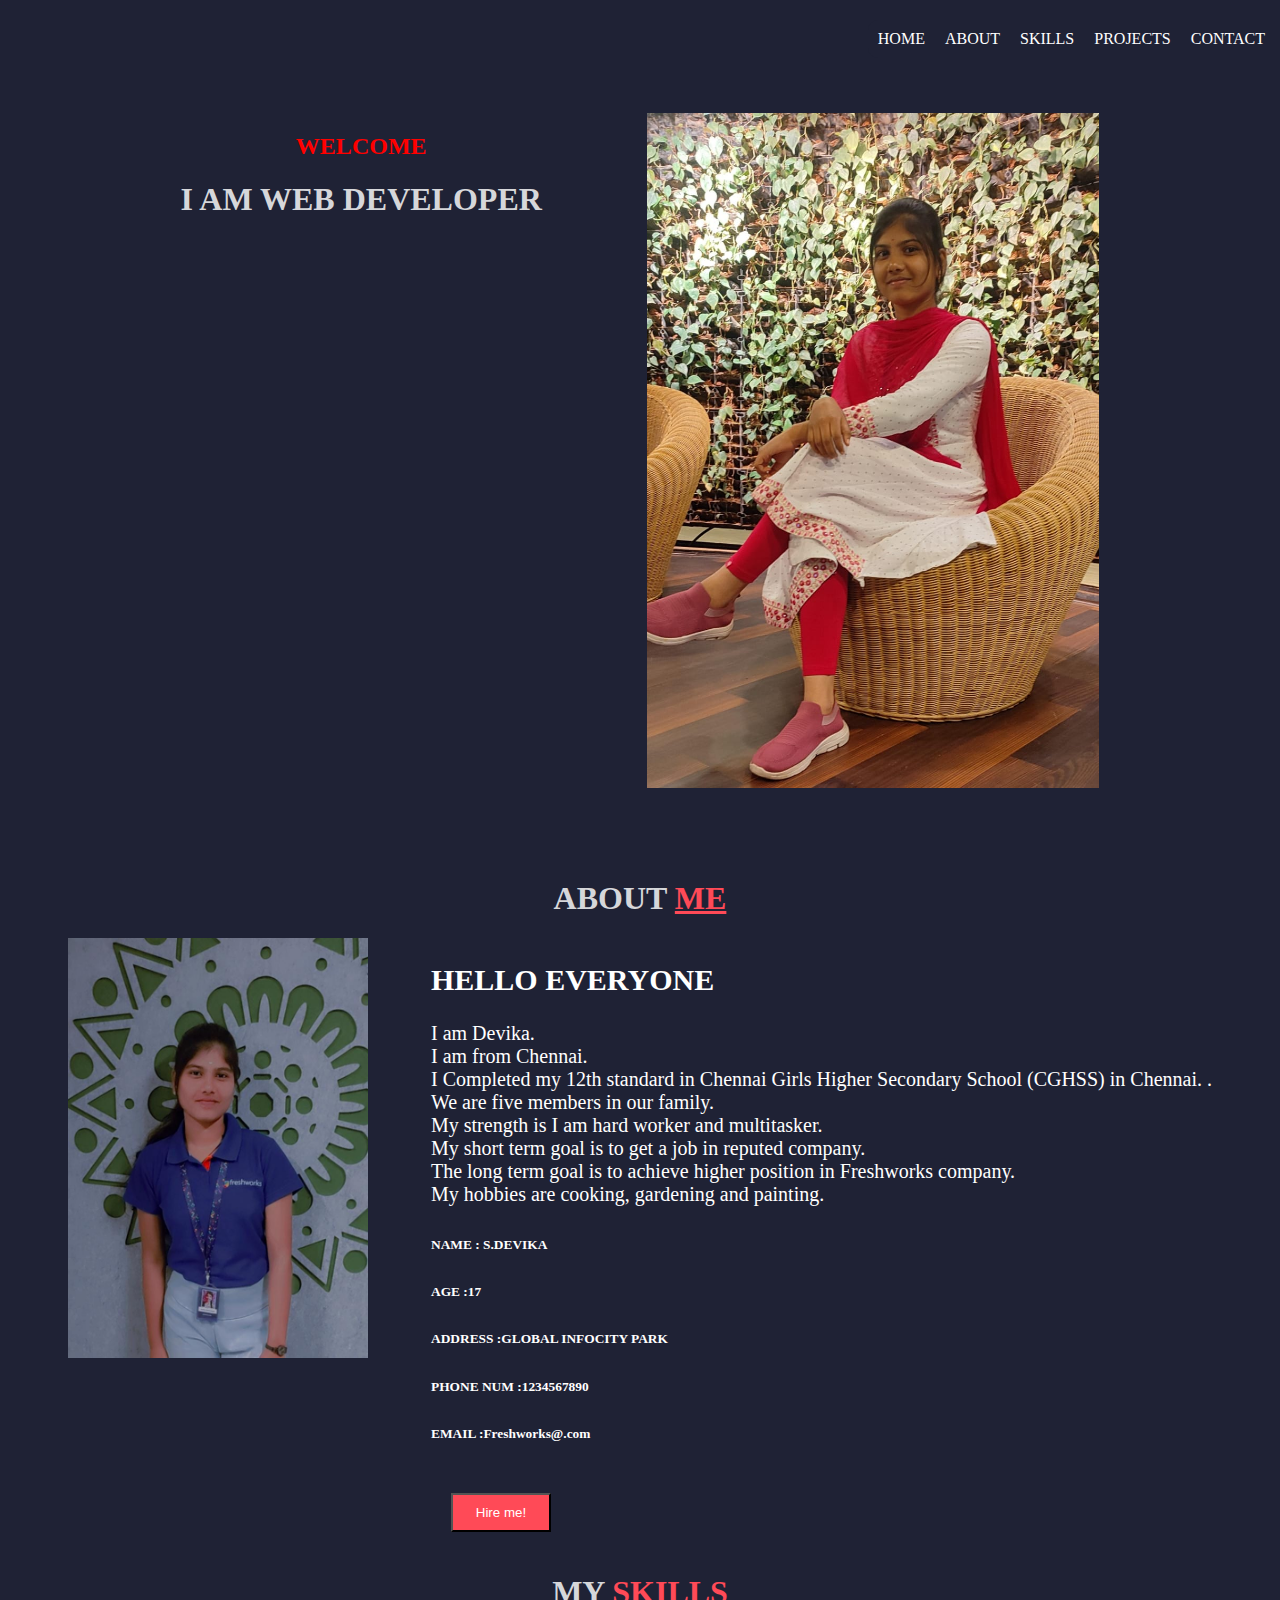
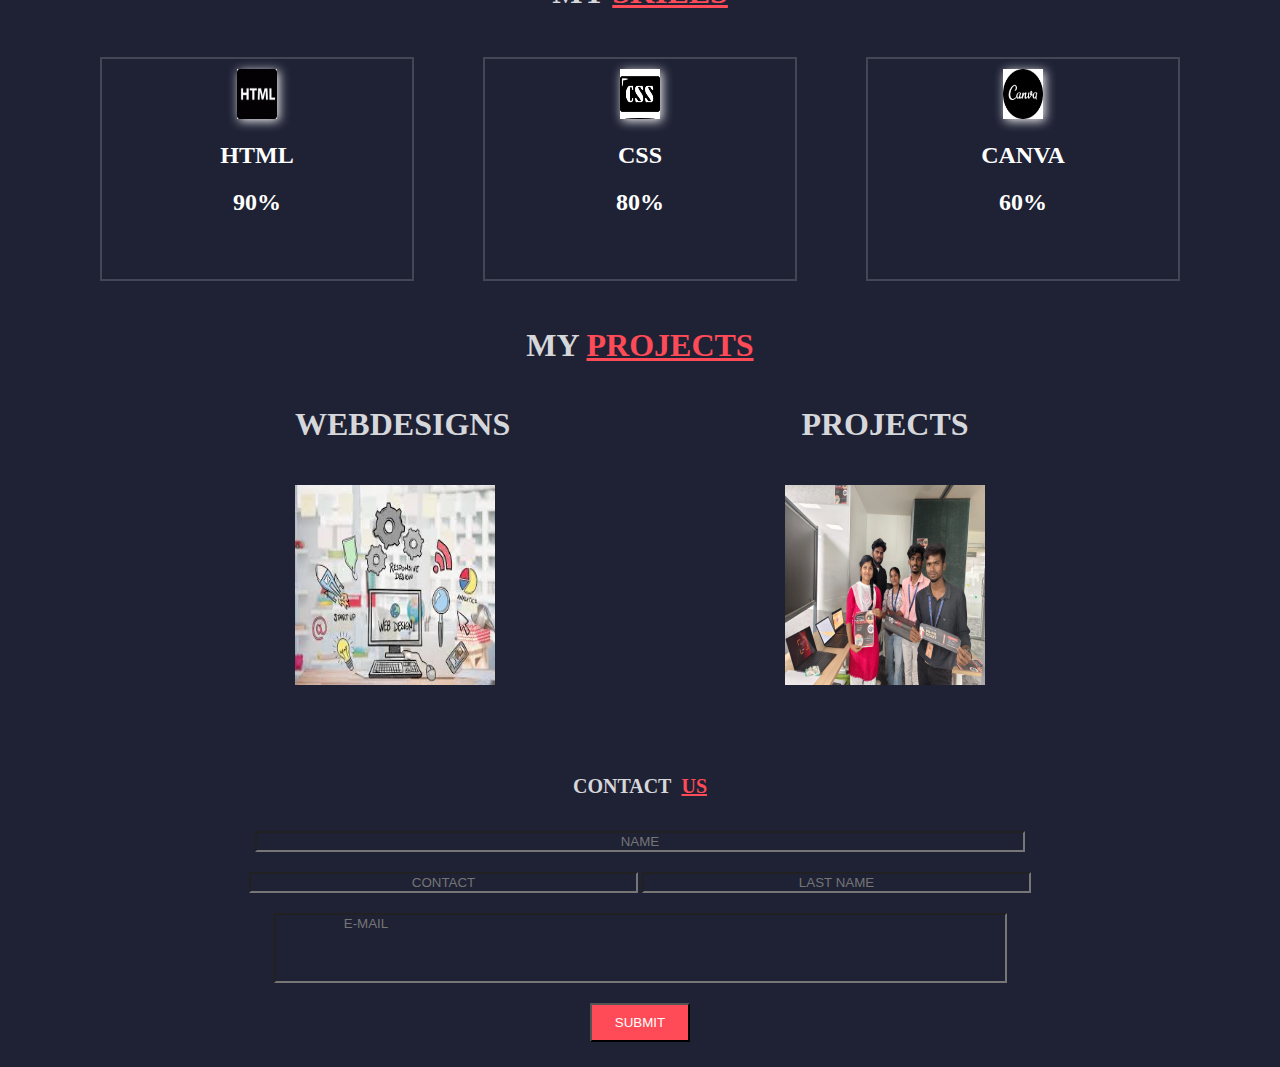
==== commit 8ffeb8dd: "index html" ====
--- a/index.html
+++ b/index.html
@@ -41,13 +41,13 @@
         <div class="am_two">
             <h2>HELLO EVERYONE</h2>
 
-            <p>I am Devika.<br>I am from  chennai.<br>I Completed my 12th standard in Chennai Girls Higher Secondary School (CGHSS) in Chennai.  .<br> We are five members in our family.<br>My strength is I am hard worker and multitasker.<br> My short term goal is to get a job in reputed company.<br>The long term goal is to achieve higher position in Freshworks company.<br>My hobbies are cooking, gardening and painting.<br></P>
+            <p>I am Devika.<br>I am from  Chennai.<br>I Completed my 12th standard in Chennai Girls Higher Secondary School (CGHSS) in Chennai.  .<br> We are five members in our family.<br>My strength is I am hard worker and multitasker.<br> My short term goal is to get a job in reputed company.<br>The long term goal is to achieve higher position in Freshworks company.<br>My hobbies are cooking, gardening and painting.<br></P>
         <h6>NAME           : S.DEVIKA  </h6>
         <h6>AGE            :17    </h6>
         <h6>ADDRESS        :GLOBAL INFOCITY PARK</h6>
-        <h6>PHONE NUM      :12345678910</h6>
+        <h6>PHONE NUM      :1234567890</h6>
         <h6>EMAIL          :Freshworks@.com</h6>
-        <button>Hello</button>
+        <button>Hire me!</button>
         </div>
     </div>
     
--- a/style.css
+++ b/style.css
@@ -9,7 +9,7 @@
 }
 
 section>h2{
-    color:red
+    color:red;
 }
 h1{
     color:#d6d7da;
@@ -20,6 +20,7 @@
 justify-content: space-evenly;
 color:red;
 padding:70px;
+
 }
 #para_2{
    color: white;
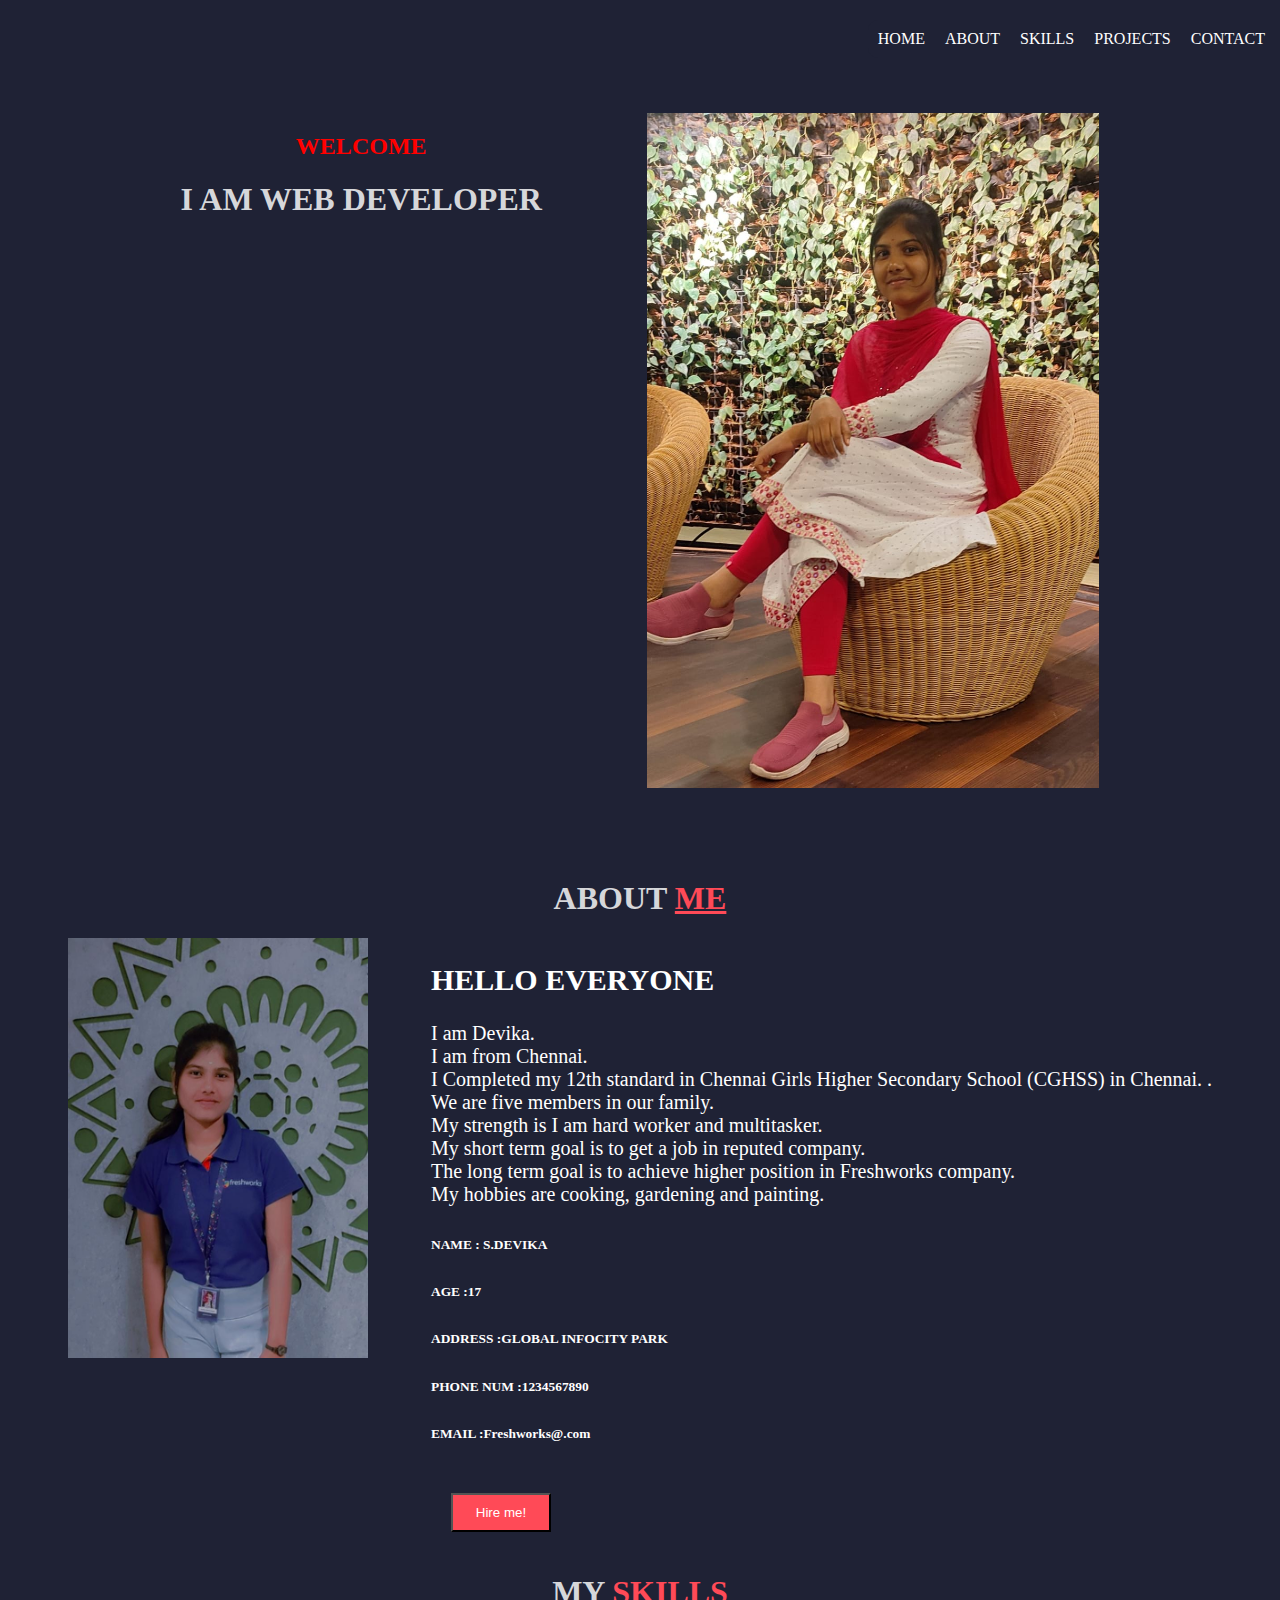
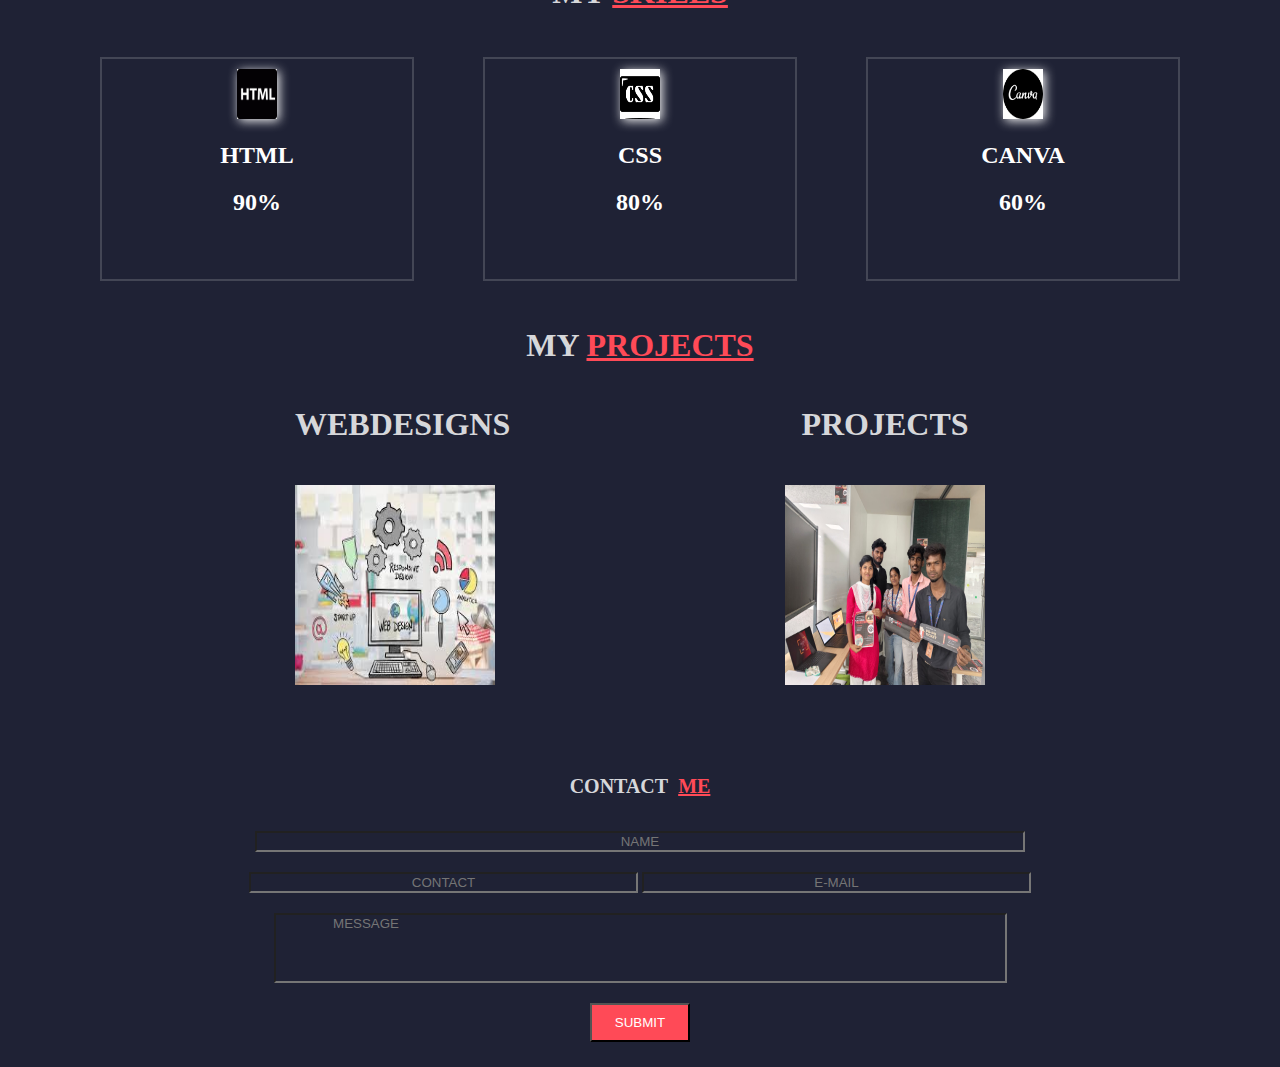
==== commit 12780099: "index html canva" ====
--- a/index.html
+++ b/index.html
@@ -75,7 +75,7 @@
       </div>
       </section>
 <section id="para_4">
-  <h1 id="mp">MY <span style="color: rgb(255, 74, 87); text-decoration-line: underline;">PROJECTS</span></h1></h1>
+  <h1 id="mp">MY <span style="color: rgb(255, 74, 87); text-decoration-line: underline;">PROJECTS</span></h1></h1> 
        <div class="btn">
         <h1 style="width: 200px;">WEBDESIGNS</h1>
         <h1 style="width: 200px;">PROJECTS</h1>
@@ -88,7 +88,7 @@
            
         </div>
     <section id="para_5">
-        <h1 id="cu">CONTACT<span style="color:rgb(255, 74, 87);text-decoration-line:underline; padding-left: 10px;" >US</span></h1>
+        <h1 id="cu">CONTACT<span style="color:rgb(255, 74, 87);text-decoration-line:underline; padding-left: 10px;" >ME</span></h1>
         <div class="son">
             <form>
                 <div>
@@ -96,10 +96,10 @@
                 </div>
                 <div>
                     <input class="name2" type="text" placeholder="CONTACT">
-                    <input class="name2" type="text" placeholder="LAST NAME">
+                    <input class="name2" type="text" placeholder="E-MAIL">
                 </div>
                 <div>
-                    <input class="name3" type="text" placeholder="E-MAIL">
+                    <input class="name3" type="text" placeholder="MESSAGE">
 
                 </div>
                  </form>
